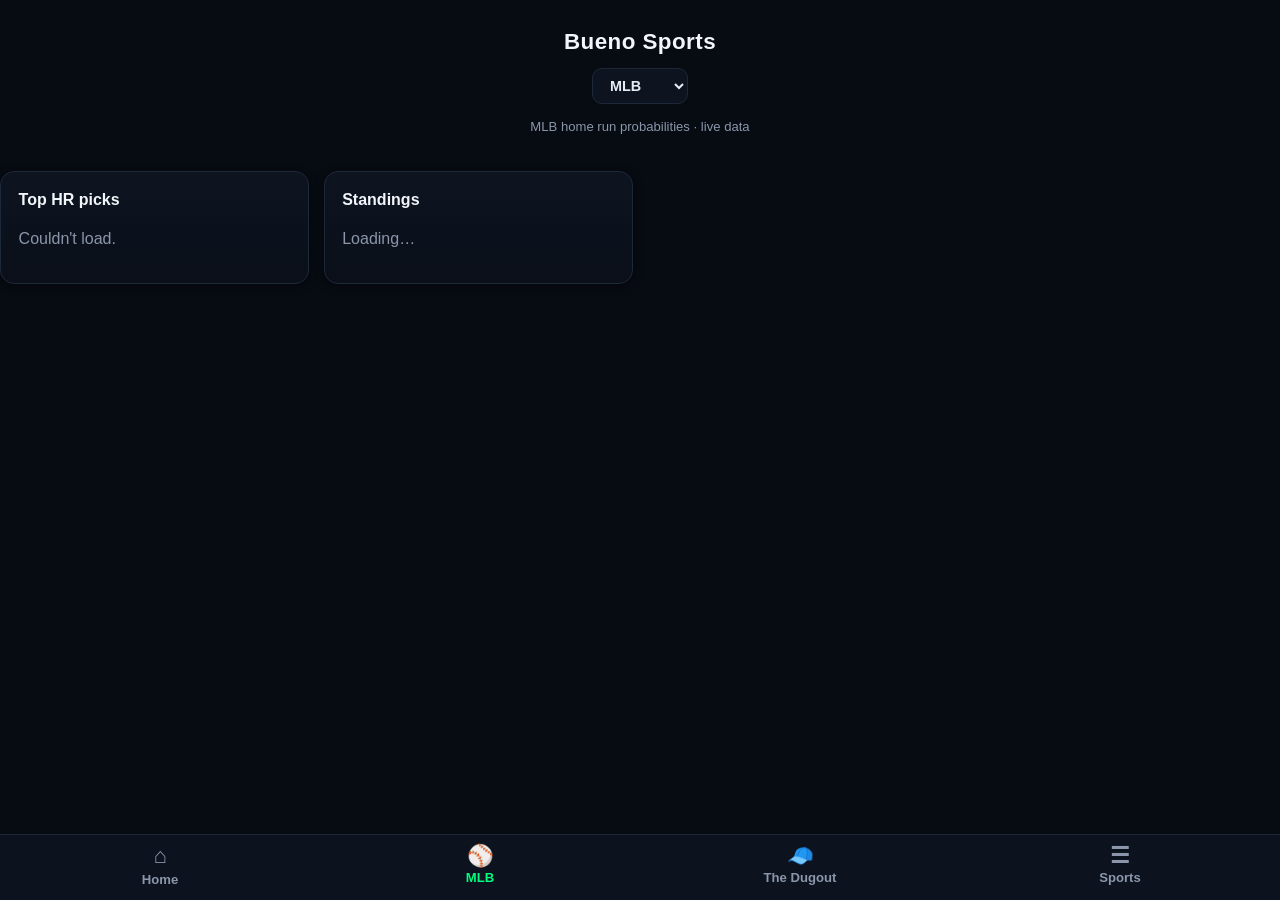
==== mlb.html @ 82d450ea "Rename NBA Lab to The Fast Break, MLB Lab to The Dugout" ====
<!DOCTYPE html>
<html lang="en">
<head>
<meta charset="UTF-8">
<meta name="viewport" content="width=device-width, initial-scale=1.0">
<title>Bueno Sports - MLB</title>
<link rel="stylesheet" href="styles.css">
<style>
:root { --teal: #00FF7F; --teal-wash: rgba(0,255,127,.08); }
.hero-num { color: #00FF7F !important; text-shadow: 0 0 16px rgba(0,255,127,.35); }
.hero-num small { font-size: 1rem; }
.mlb-hr-pct { font-size: 1.8rem; font-weight: 800; color: #00FF7F; min-width: 70px; }
.bnav-btn.active, .tab.active { color: #00FF7F !important; }
.live-dot { animation: pulse-dot 1.6s ease-in-out infinite; }
</style>
</head>
<body>
<div id="loadingBar" class="loading hidden"><span id="loadingText">Loading…</span></div>

<section id="view-home" class="view active">
  <div class="home-hero">
    <h2>Bueno Sports</h2>
    <div class="sport-picker">
      <select id="sportSelect" aria-label="Choose sport">
        <option value="nhl">NHL</option>
        <option value="mlb" selected>MLB</option>
        <option value="nfl">NFL</option>
        <option value="nba">NBA</option>
        <option value="ufc">UFC</option>
        <option value="soccer">Soccer</option>
      </select>
    </div>
    <p class="muted small">MLB home run probabilities &middot; live data</p>
  </div>
  <div class="home-grid">
    <div class="home-card" id="mlbPicksCard">
      <h3>Top HR picks</h3>
      <div id="mlbPicksBody"><p class="muted">Loading…</p></div>
    </div>
    <div class="home-card" id="mlbStandingsCard">
      <h3>Standings</h3>
      <div id="mlbStandingsBody"><p class="muted">Loading…</p></div>
    </div>
  </div>
</section>

<section id="view-lab" class="view">
  <div class="tabs" role="tablist">
    <button class="tab active" data-view="board" role="tab">Board</button>
    <button class="tab" data-view="longshots" role="tab">Longshots</button>
    <button class="tab" data-view="slate" role="tab">Slate</button>
  </div>
  <section id="mlb-view-board" class="view active">
    <div class="view-head"><div><p class="kicker">Model</p><h2>HR Board</h2></div></div>
    <div class="table-wrap"><table id="mlbBoardTable">
      <thead><tr><th>Hitter</th><th>Team</th><th class="num">HR Prob</th><th class="num">Fair</th></tr></thead>
      <tbody id="mlbBoardBody"></tbody>
    </table></div>
  </section>
  <section id="mlb-view-longshots" class="view">
    <div class="view-head"><div><p class="kicker">Value</p><h2>Longshots</h2></div></div>
    <div id="mlbLongshotsBody"><p class="muted">Loading…</p></div>
  </section>
  <section id="mlb-view-slate" class="view">
    <div class="view-head"><div><p class="kicker">Games</p><h2>Slate</h2></div></div>
    <div id="mlbSlateBody"><p class="muted">Loading…</p></div>
  </section>
</section>

<nav class="bottom-nav" aria-label="Main">
  <a class="bnav-btn" href="index.html"><span class="bnav-ico">⌂</span><span>Home</span></a>
  <button class="bnav-btn active" data-bnav="home"><span class="bnav-ico">⚾</span><span>MLB</span></button>
  <button class="bnav-btn" data-bnav="lab"><span class="bnav-ico">🧢</span><span>The Dugout</span></button>
  <button class="bnav-btn" type="button" data-sports-menu><span class="bnav-ico">☰</span><span>Sports</span></button>
</nav>

<script src="mlb-engine.js"></script>
<script>
document.getElementById('sportSelect').addEventListener('change', (e) => {
  const v = e.target.value;
  window.location.href = v + '.html';
});
// Bottom nav
document.querySelectorAll('[data-bnav]').forEach(b => b.addEventListener('click', () => {
  document.querySelectorAll('[data-bnav]').forEach(x => x.classList.remove('active'));
  b.classList.add('active');
  document.getElementById('view-home').classList.toggle('active', b.dataset.bnav === 'home');
  document.getElementById('view-lab').classList.toggle('active', b.dataset.bnav === 'lab');
}));
// Dugout tabs
document.querySelectorAll('#view-lab .tab').forEach(t => t.addEventListener('click', () => {
  document.querySelectorAll('#view-lab .tab').forEach(x => x.classList.remove('active'));
  t.classList.add('active');
  ['board','longshots','slate'].forEach(v => {
    document.getElementById('mlb-view-'+v).classList.toggle('active', v === t.dataset.view);
  });
}));
// Load MLB data
(async function() {
  const $ = (id) => document.getElementById(id);
  const picksEl = $('mlbPicksBody'), boardBody = $('mlbBoardBody'),
        longBody = $('mlbLongshotsBody'), slateBody = $('mlbSlateBody'),
        standEl = $('mlbStandingsBody');
  const empty = (el, msg) => { if (el) el.innerHTML = '<p class="muted">' + msg + '</p>'; };
  // Team logos (ESPN CDN slug map)
  const MLB_LOGO_SLUG = { ARI:'ari', ATL:'atl', BAL:'bal', BOS:'bos', CHC:'chc', CWS:'chw', CIN:'cin', CLE:'cle', COL:'col', DET:'det', HOU:'hou', KC:'kc', LAA:'laa', LAD:'lad', MIA:'mia', MIL:'mil', MIN:'min', NYY:'nyy', NYM:'nym', OAK:'ath', ATH:'ath', PHI:'phi', PIT:'pit', SD:'sd', SF:'sf', SEA:'sea', STL:'stl', TB:'tb', TEX:'tex', TOR:'tor', WSH:'wsh' };
  const mlbLogo = (abbr) => { const s = MLB_LOGO_SLUG[String(abbr || '').toUpperCase()]; return s ? 'https://a.espncdn.com/i/teamlogos/mlb/500/' + s + '.png' : ''; };
  const logoImg = (abbr, px) => mlbLogo(abbr)
    ? '<img src="' + mlbLogo(abbr) + '" alt="' + abbr + '" width="' + px + '" height="' + px + '" style="vertical-align:-4px">'
    : abbr;
  try {
    // Local date, not UTC — a 6pm Phoenix game is "today" here, tomorrow in UTC
    const now = new Date(), p2 = (n) => String(n).padStart(2, '0');
    const today = now.getFullYear() + '-' + p2(now.getMonth() + 1) + '-' + p2(now.getDate());
    const games = await fetchMlbSchedule(today);
    if (!games.length) {
      empty(picksEl, 'No MLB games today.');
      empty(standEl, 'Offseason.');
      if (boardBody) boardBody.innerHTML = '';
      empty(longBody, 'No games today.');
      empty(slateBody, 'No MLB games today.');
      return;
    }
    empty(standEl, 'Postseason — standings are final.');
    const cache = new Map();
    const getHitter = (id) => { const k = 'h' + id; if (!cache.has(k)) cache.set(k, fetchHitterStats(id)); return cache.get(k); };
    const getPitcher = (id) => { const k = 'p' + id; if (!cache.has(k)) cache.set(k, fetchPitcherStats(id)); return cache.get(k); };
    const rows = [], heads = [];
    for (const g of games) {
      const ab = g.away.abbr, hb = g.home.abbr;
      const ap = g.away.probablePitcher, hp = g.home.probablePitcher;
      heads.push(
        '<div class="mlb-game-head">' + logoImg(ab, 22) + ' ' + ab + ' @ ' + hb + ' ' + logoImg(hb, 22) + '</div>' +
        '<p class="muted small">Probables: ' + (ap ? ap.name : 'TBD') + ' vs ' + (hp ? hp.name : 'TBD') + '</p>'
      );
      for (const pair of [[g.away, g.home], [g.home, g.away]]) {
        const team = pair[0], opp = pair[1];
        if (!team.id) continue;
        const roster = await fetchMlbRoster(team.id);
        const bats = roster.filter((pl) => pl.pos !== 'P');
        const oppPS = opp.probablePitcher ? await getPitcher(opp.probablePitcher.id) : null;
        const priced = await Promise.all(bats.map(async (h) => {
          const hs = await getHitter(h.id);
          if (!hs || !(hs.pa > 0)) return null;
          const r = priceHitter(hs, oppPS, 1.0, null); // neutral park, neutral lineup spot
          return { name: h.name, team: team.abbr, pos: h.pos, pa: hs.pa, hr: hs.hr, p: r.p, fair: r.fair };
        }));
        for (const r of priced) if (r) rows.push(r);
      }
    }
    rows.sort((a, b) => b.p - a.p);
    const pct = (p) => (p * 100).toFixed(1) + '%';
    const tr = (r) =>
      '<tr><td>' + r.name + ' <span class="muted small">' + r.pos + ' · ' + r.hr + ' HR</span></td>' +
      '<td>' + logoImg(r.team, 20) + ' ' + r.team + '</td>' +
      '<td class="num mlb-hr-pct">' + pct(r.p) + '</td><td class="num">' + r.fair + '</td></tr>';
    picksEl.innerHTML = heads.join('') +
      '<p class="kicker" style="margin:12px 0 4px">Top HR picks</p>' +
      '<div class="table-wrap"><table><tbody>' + rows.slice(0, 5).map(tr).join('') + '</tbody></table></div>';
    boardBody.innerHTML = rows.map(tr).join('');
    const longs = rows.filter((r) => /^\+\d+$/.test(r.fair) && parseInt(r.fair.slice(1), 10) >= 1000).slice(0, 5);
    longBody.innerHTML = longs.length
      ? '<div class="table-wrap"><table><tbody>' + longs.map(tr).join('') + '</tbody></table></div>'
      : '<p class="muted">No +1000 or longer shots today.</p>';
    slateBody.innerHTML = heads.join('');
  } catch (e) { empty(picksEl, "Couldn't load."); }
})();
</script>
<script src="sports-menu.js"></script>
</body>
</html>
---- styles.css ----
/* Bueno Sports — dark + teal design language (matches the private Bueno NHL model). */

:root {
  --bg: #070b12;
  --bg2: #0a0f18;
  --panel: #0d1420;
  --panel2: #111a2a;
  --panel3: #162032;
  --border: #1d2839;
  --border-soft: #141d2d;
  --text: #f2f5f9;
  --muted: #8b96ab;
  --muted-2: #5f6b82;
  --teal: #3adbe3;
  --teal-deep: #1ea8b0;
  --teal-wash: rgba(58, 219, 227, .10);
  --gold: #f5b942;
  --gold-wash: rgba(245, 185, 66, .12);
  --danger: #f0665e;
  --danger-wash: rgba(240, 102, 94, .12);
  --blue: #5ea8ff;
  --blue-wash: rgba(94, 168, 255, .12);
  --shadow-sm: 0 2px 10px rgba(0, 0, 0, .4);
  --shadow: 0 10px 28px rgba(0, 0, 0, .5);
  --shadow-lg: 0 24px 64px rgba(0, 0, 0, .6);
  --radius: 14px;
  --radius-sm: 10px;
}

* { box-sizing: border-box; }

html { -webkit-text-size-adjust: 100%; }

body {
  margin: 0;
  color: var(--text);
  font-family: -apple-system, BlinkMacSystemFont, "Segoe UI", Roboto, Helvetica, Arial, sans-serif;
  line-height: 1.45;
  background: var(--bg);
  min-height: 100vh;
}

::selection { background: rgba(58, 219, 227, .30); }

a { color: var(--teal); text-decoration: none; }
a:hover { text-decoration: underline; }

.hidden { display: none !important; }
.muted { color: var(--muted); }
.small { font-size: .82rem; }
.num { text-align: right; font-variant-numeric: tabular-nums; }

/* ---------- header ---------- */
.site-header {
  position: sticky; top: 0; z-index: 50;
  background: rgba(7, 11, 18, .96);
  -webkit-backdrop-filter: blur(12px); backdrop-filter: blur(12px);
  border-bottom: 1px solid var(--border-soft);
}
.brand-bar {
  max-width: 1120px; margin: 0 auto; padding: .8rem 1rem .1rem;
  display: flex; align-items: baseline; gap: .7rem; flex-wrap: wrap;
}
.brand { display: flex; align-items: center; gap: .55rem; }
.brand-puck {
  font-size: 1.35rem; color: var(--teal); line-height: 1;
  text-shadow: 0 0 16px rgba(58, 219, 227, .6);
}
.brand h1 { margin: 0; font-size: 1.2rem; font-weight: 800; letter-spacing: -.01em; }
.tagline { margin: 0; font-size: .76rem; color: var(--muted); }
.header-toggle {
  margin-left: auto; background: none; border: 1px solid var(--border-soft);
  border-radius: 8px; color: var(--muted); cursor: pointer;
  width: 2rem; height: 2rem; font-size: 1rem; line-height: 1;
  align-self: center; transition: transform .15s ease, color .12s ease;
}
.header-toggle:hover { color: var(--teal); }
.site-header.header-collapsed .header-toggle { transform: rotate(-90deg); }
.site-header.header-collapsed .util-bar,
.site-header.header-collapsed .lab-nav { display: none; }
.site-header.header-collapsed .brand-bar { padding-bottom: .55rem; }

/* utility header: date + count left, refresh right */
.util-bar {
  max-width: 1120px; margin: 0 auto; padding: .55rem 1rem .65rem;
  display: flex; justify-content: space-between; align-items: center; gap: .8rem;
  border-bottom: 1px solid var(--border-soft);
}
.util-left { display: flex; align-items: baseline; gap: .6rem; min-width: 0; }
.util-date { font-weight: 800; font-size: 1.02rem; letter-spacing: -.01em; white-space: nowrap; }
.util-games { color: var(--muted); font-size: .88rem; font-weight: 600; white-space: nowrap; }
.util-right { display: flex; align-items: center; gap: .6rem; }
.refresh-link {
  background: none; border: 0; padding: .1rem 0 .28rem; cursor: pointer;
  color: var(--text); font-family: inherit; font-size: 1rem; font-weight: 700;
  border-bottom: 3px solid var(--teal);
  transition: color .12s ease;
}
.refresh-link:hover { color: var(--teal); }

/* grouped navigation */
.nav-groups {
  max-width: 1120px; margin: 0 auto; padding: .7rem 1rem .8rem;
  display: flex; flex-direction: column; gap: .7rem;
}
.nav-group { display: flex; gap: .9rem; align-items: stretch; }
.nav-grid {
  flex: 1; display: grid; grid-template-columns: repeat(3, 1fr);
  gap: .45rem; background: var(--panel);
  border: 1px solid var(--border-soft); border-radius: var(--radius-sm);
  padding: .45rem;
}
.tab {
  appearance: none; border: 0; border-radius: 8px; cursor: pointer;
  background: transparent; color: var(--muted);
  font-family: inherit; font-size: .92rem; font-weight: 650;
  padding: .8rem .4rem .65rem; text-align: center; white-space: nowrap;
  border-bottom: 3px solid transparent;
  transition: color .12s ease, background .12s ease;
}
.pill { appearance: none; border: 1px solid var(--border-soft); border-radius: 20px; background: transparent; color: var(--muted); font-size: .72rem; font-weight: 650; padding: .25rem .7rem; cursor: pointer; }
.pill.on { background: var(--teal); border-color: var(--teal); color: #062a2e; }
/* stat bars */
.sbar-wrap { margin: .2rem 0 .4rem; }
.sbar-row { display: flex; align-items: center; gap: .6rem; margin: .5rem 0; }
.sbar-row:first-child { margin-top: .6rem; }
.sbar-label { width: 72px; font-size: .76rem; color: var(--muted); text-align: right; flex-shrink: 0; }
.sbar-track { flex: 1; height: 13px; background: rgba(255,255,255,.06); border-radius: 7px; overflow: hidden; position: relative; }
.sbar-fill { height: 100%; border-radius: 7px; background: linear-gradient(90deg, var(--teal-deep), var(--teal)); }
.sbar-fill.elite { background: linear-gradient(90deg, #b8860b, var(--gold)); }
.sbar-avg { position: absolute; top: 0; bottom: 0; width: 2px; background: rgba(255,255,255,.35); }
.sbar-val { width: 48px; font-size: .78rem; font-weight: 700; text-align: right; font-variant-numeric: tabular-nums; flex-shrink: 0; }
.tab:hover { color: var(--text); background: rgba(255, 255, 255, .04); }
.tab.active {
  color: var(--text); background: #05080e;
  border-bottom: 3px solid var(--teal); border-radius: 8px;
  box-shadow: inset 0 0 0 1px var(--border-soft);
}

input[type="date"], select, input[type="number"] {
  background: var(--panel2); color: var(--text);
  border: 1px solid var(--border); border-radius: 10px;
  padding: .5rem .65rem; font-size: .9rem; font-family: inherit;
  transition: border-color .12s ease, box-shadow .12s ease;
}
input[type="date"]:focus, select:focus, input[type="number"]:focus {
  outline: none; border-color: var(--teal);
  box-shadow: 0 0 0 3px rgba(58, 219, 227, .16);
}
input[type="date"] { padding: .35rem .5rem; font-size: .82rem; }
input[type="number"] { width: 5.5rem; font-variant-numeric: tabular-nums; }
select:disabled { opacity: .45; }

#mktKindFilter {
  min-height: 2.75rem; min-width: 10rem; font-size: 1rem; font-weight: 600;
  cursor: pointer;
}

button:focus-visible, a:focus-visible, summary:focus-visible,
input:focus-visible, select:focus-visible {
  outline: 2px solid var(--teal); outline-offset: 2px; border-radius: 6px;
}

/* ---------- layout ---------- */
main { max-width: 1120px; margin: 0 auto; padding: 1.4rem 1rem 2.2rem; }
.view { display: none; }
.view.active { display: block; animation: view-in .18s ease; }
@keyframes view-in { from { opacity: 0; transform: translateY(4px); } }

.view-head {
  display: flex; justify-content: space-between; align-items: flex-start;
  flex-wrap: wrap; gap: .6rem; margin-bottom: 1.1rem;
}
.kicker {
  margin: 0 0 .35rem; font-size: .78rem; font-weight: 800;
  letter-spacing: 3px; text-transform: uppercase; color: var(--teal);
}
.view-head h2 {
  margin: 0; font-size: 2.35rem; font-weight: 800; letter-spacing: -.03em; line-height: 1.05;
}
.view-sub { margin: .45rem 0 0; font-size: .95rem; }
.board-controls { display: flex; gap: .8rem; align-items: end; flex-wrap: wrap; padding-top: .4rem; }

/* goals tab filters: player search + game dropdown */
.goal-filters { display: flex; gap: .6rem; align-items: center; flex-wrap: wrap; margin: .2rem 0 .8rem; }
.goal-filters input[type="text"] {
  background: var(--panel2); color: var(--text);
  border: 1px solid var(--border); border-radius: 10px;
  padding: .5rem .65rem; font-size: .9rem; font-family: inherit;
  flex: 1 1 12rem; min-width: 0;
  transition: border-color .12s ease, box-shadow .12s ease;
}
.goal-filters input[type="text"]:focus {
  outline: none; border-color: var(--teal);
  box-shadow: 0 0 0 3px rgba(58, 219, 227, .16);
}
.goal-filters select { flex: 0 1 auto; }
.ghost-btn {
  appearance: none; cursor: pointer; font-family: inherit;
  background: transparent; color: var(--muted);
  border: 1px solid var(--border); border-radius: 10px;
  padding: .5rem .7rem; font-size: .9rem; line-height: 1;
  transition: color .12s ease, border-color .12s ease;
}
.ghost-btn:hover { color: var(--text); border-color: var(--teal); }

/* thick teal divider bar */
.rule {
  height: 6px; border-radius: 99px; margin: 1.2rem 0;
  background: linear-gradient(90deg, var(--teal-deep), var(--teal));
  box-shadow: 0 0 18px rgba(58, 219, 227, .35);
}

/* small teal button (error retry, modal add-to-parlay) */
.btn {
  appearance: none; border: 0; cursor: pointer; font-family: inherit;
  background: linear-gradient(180deg, #4ce3ea, var(--teal));
  color: #042a2e; border-radius: 10px; padding: .55rem 1rem;
  font-size: .9rem; font-weight: 800; white-space: nowrap;
  box-shadow: 0 2px 12px rgba(58, 219, 227, .25);
  transition: filter .12s ease, transform .12s ease;
}
.btn:hover { filter: brightness(1.07); transform: translateY(-1px); }
.btn:active { transform: translateY(0); }

/* ---------- segmented toggle + CTA ---------- */
.seg {
  display: grid; grid-template-columns: 1fr 1fr; gap: .6rem;
}
.seg-btn {
  appearance: none; cursor: pointer; font-family: inherit;
  background: var(--panel); color: var(--muted);
  border: 1px solid var(--border); border-radius: var(--radius-sm);
  padding: .9rem 1rem; font-size: 1rem; font-weight: 700;
  transition: background .12s ease, color .12s ease, border-color .12s ease;
}
.seg-btn:hover { color: var(--text); border-color: #2c3a52; }
.seg-btn.active { background: #f2f5f9; color: #070b12; border-color: #f2f5f9; }

.cta {
  appearance: none; border: 0; cursor: pointer; width: 100%;
  background: linear-gradient(180deg, #4ce3ea, var(--teal));
  color: #042a2e; border-radius: var(--radius);
  padding: 1.15rem 1rem; font-family: inherit;
  font-size: 1.25rem; font-weight: 800; letter-spacing: -.01em;
  box-shadow: 0 6px 26px rgba(58, 219, 227, .30), inset 0 1px 0 rgba(255, 255, 255, .35);
  transition: transform .12s ease, filter .12s ease;
}
.cta:hover { filter: brightness(1.06); transform: translateY(-1px); }
.cta:active { transform: translateY(0); }
.cta:disabled { opacity: .6; cursor: wait; transform: none; }

/* ---------- states ---------- */
.error-banner {
  background: #2a1512; border: 1px solid var(--danger); border-left: 4px solid var(--danger);
  color: #ffd9d6; padding: .85rem 1rem; border-radius: var(--radius-sm); margin-bottom: 1rem;
}
.loading { display: flex; align-items: center; gap: .7rem; padding: 1.4rem 1rem; color: var(--muted); }
.loading::before {
  content: ""; width: 20px; height: 20px; border-radius: 50%; flex-shrink: 0;
  border: 2.5px solid var(--border); border-top-color: var(--teal);
  animation: spin .8s linear infinite;
}
@keyframes spin { to { transform: rotate(360deg); } }

#gamesGrid > p, #longshotsList > p {
  text-align: center; padding: 2.6rem 1rem; color: var(--muted);
  border: 1px dashed var(--border); border-radius: var(--radius); width: 100%;
  background: rgba(255, 255, 255, .015); grid-column: 1 / -1;
}

/* ---------- slate / game cards ---------- */
.games-grid { display: grid; grid-template-columns: repeat(auto-fill, minmax(300px, 1fr)); gap: .9rem; }
.game-card {
  background: linear-gradient(180deg, var(--panel), #0a0f19);
  border: 1px solid var(--border); border-radius: var(--radius);
  padding: .9rem 1rem; box-shadow: var(--shadow-sm);
  transition: transform .15s ease, border-color .15s ease, box-shadow .15s ease;
}
.game-card:hover { transform: translateY(-2px); border-color: #2c3a52; box-shadow: var(--shadow); }
.game-card .matchup { display: flex; justify-content: space-between; align-items: center; margin-bottom: .4rem; gap: .5rem; }
.team { display: flex; align-items: center; gap: .45rem; font-weight: 800; font-size: .95rem; letter-spacing: .02em; }
.team img { width: 28px; height: 28px; filter: drop-shadow(0 2px 4px rgba(0, 0, 0, .5)); }
.team-rec { font-size: .68rem; font-weight: 500; color: var(--muted-2); letter-spacing: 0; }
.score-line {
  display: flex; justify-content: space-between;
  font-size: 1.6rem; font-weight: 800; letter-spacing: -.02em;
  margin: .2rem 0 .3rem; font-variant-numeric: tabular-nums;
}
.game-meta { display: flex; justify-content: space-between; align-items: center; color: var(--muted); font-size: .78rem; gap: .5rem; font-variant-numeric: tabular-nums; }
.game-odds { display: flex; flex-wrap: wrap; gap: .3rem .7rem; font-size: .74rem; color: var(--muted-2); margin-top: .45rem; padding-top: .45rem; border-top: 1px solid rgba(255,255,255,.06); font-variant-numeric: tabular-nums; }
.game-odds span { white-space: nowrap; }
.game-odds span strong { color: var(--muted); font-weight: 600; }
.game-goalies { display: flex; align-items: center; justify-content: center; gap: .4rem; margin-top: .35rem; font-size: .78rem; }
.gg-name { background: none; border: none; color: var(--teal); font: inherit; cursor: pointer; padding: .1rem .2rem; display: inline-flex; align-items: center; gap: .3rem; }
.gg-name:hover { text-decoration: underline; }
.g-tag { font-size: .62rem; font-weight: 700; text-transform: uppercase; letter-spacing: .5px; padding: .1rem .35rem; border-radius: 4px; }
.g-tag.ok { background: rgba(46, 204, 113, .15); color: #2ecc71; }
.g-tag.proj { background: rgba(241, 196, 15, .12); color: #f1c40f; }
.live-dot {
  display: inline-block; color: #fff; background: var(--danger); font-weight: 700; font-size: .7rem; letter-spacing: .6px;
  padding: .15rem .5rem; border-radius: 20px;
  animation: pulse-dot 1.6s ease-in-out infinite;
}
@keyframes pulse-dot { 0%, 100% { opacity: 1; } 50% { opacity: .6; } }
.scorers { margin-top: .65rem; font-size: .82rem; color: var(--muted); }
.scorers summary { cursor: pointer; color: var(--teal); font-weight: 600; font-size: .82rem; padding: .15rem 0; }
.scorers summary:hover { color: #7cebf1; }

/* ---------- tables ---------- */
.table-wrap {
  overflow-x: auto; border: 1px solid var(--border); border-radius: var(--radius);
  box-shadow: var(--shadow-sm);
  scrollbar-width: thin; scrollbar-color: var(--border) transparent;
}
.table-wrap::-webkit-scrollbar { height: 8px; }
.table-wrap::-webkit-scrollbar-thumb { background: var(--border); border-radius: 99px; }
table { width: 100%; border-collapse: collapse; font-size: .9rem; background: var(--panel); }
th, td { padding: .6rem .75rem; border-bottom: 1px solid var(--border-soft); text-align: left; white-space: nowrap; font-variant-numeric: tabular-nums; }
tbody tr:last-child td { border-bottom: 0; }
thead th {
  background: #101724; font-size: .74rem; font-weight: 700;
  text-transform: uppercase; letter-spacing: .6px; color: var(--muted);
  border-bottom: 1px solid var(--border);
}
tbody tr { transition: background .1s ease; }
tbody tr:hover { background: rgba(58, 219, 227, .05); }
td .pname {
  color: var(--teal); cursor: pointer; font-weight: 650; font-family: inherit;
  background: none; border: 0; padding: .12rem .3rem; margin: -.12rem -.3rem;
  font-size: inherit; text-align: left; border-radius: 6px;
  display: inline-flex; align-items: center; gap: .45rem;
  transition: background .12s ease, color .12s ease;
}
td .pname:hover { text-decoration: none; background: var(--teal-wash); color: #7cebf1; }
td .pname img.pavatar {
  width: 30px; height: 30px; border-radius: 50%; flex-shrink: 0;
  background: var(--panel2); object-fit: cover; border: 1px solid var(--border);
}
.team-cell { display: inline-flex; align-items: center; gap: .4rem; font-weight: 600; }
.team-cell img { width: 20px; height: 20px; }
.prob-bar { height: 6px; background: #182031; border-radius: 99px; margin-top: 4px; min-width: 70px; overflow: hidden; }
.prob-bar i {
  display: block; height: 100%; border-radius: 99px;
  background: linear-gradient(90deg, var(--teal-deep), var(--teal));
  box-shadow: 0 0 8px rgba(58, 219, 227, .4);
}

/* scorer highlight on the projection board: row tint + glowing name + goal badge */
tr.scored { background: var(--teal-wash); }
tr.scored td:first-child .pname { color: #8ff5f7; text-shadow: 0 0 14px rgba(58, 219, 227, .55); }
.goal-badge {
  display: inline-block; margin-left: .45rem; padding: .1rem .45rem;
  font-size: .68rem; font-weight: 700; letter-spacing: .04em;
  color: #062b2d; background: linear-gradient(180deg, #5eead4, var(--teal));
  border-radius: 99px; vertical-align: middle; white-space: nowrap;
}

/* ---------- longshots ---------- */
.longshots-list { display: grid; grid-template-columns: repeat(auto-fill, minmax(280px, 1fr)); gap: .8rem; }
.ls-card {
  background: linear-gradient(180deg, var(--panel), #0a0f19);
  border: 1px solid var(--border); border-radius: var(--radius);
  padding: .95rem; display: flex; gap: .85rem; align-items: center;
  box-shadow: var(--shadow-sm);
  transition: transform .15s ease, border-color .15s ease, box-shadow .15s ease;
}
.ls-card:hover { transform: translateY(-2px); border-color: #2c3a52; box-shadow: var(--shadow); }
.ls-card img.headshot {
  width: 58px; height: 58px; border-radius: 50%; flex-shrink: 0;
  background: var(--panel2); object-fit: cover;
  border: 2px solid var(--border); box-shadow: var(--shadow-sm);
}
.ls-info { flex: 1; min-width: 0; }
.ls-info .pname {
  color: var(--teal); cursor: pointer; font-weight: 700; font-family: inherit;
  background: none; border: 0; padding: 0; font-size: 1rem; text-align: left;
  border-radius: 6px; transition: color .12s ease;
}
.ls-info .pname:hover { color: #7cebf1; }
.ls-stats { font-size: .8rem; color: var(--muted); margin-top: .15rem; font-variant-numeric: tabular-nums; }
.ls-odds { text-align: right; flex-shrink: 0; }
.ls-odds .fair {
  font-size: 1.2rem; font-weight: 800; color: var(--gold); letter-spacing: -.01em;
  font-variant-numeric: tabular-nums; text-shadow: 0 0 16px rgba(245, 185, 66, .25);
}

/* ---------- markets ---------- */
.mkt-title { margin: 1.3rem 0 .55rem; font-size: 1.02rem; font-weight: 750; letter-spacing: -.01em; }
.mkt-title:first-child { margin-top: .2rem; }
.mkt-h { margin: .9rem 0 .15rem; font-size: .95rem; font-weight: 700; }
.mkt-group { margin-bottom: .2rem; }
.mkt-group summary.mkt-h { cursor: pointer; list-style: none; display: flex; align-items: center; gap: .4rem; }
.mkt-group summary.mkt-h::-webkit-details-marker { display: none; }
.mkt-chev { margin-left: auto; color: var(--muted); font-size: .8rem; transition: transform .15s; }
.mkt-group[open] .mkt-chev { transform: rotate(180deg); }
.mkt-group summary.mkt-h:hover .mkt-chev { color: var(--teal); }

/* ---------- player modal ---------- */
.modal {
  position: fixed; inset: 0; z-index: 100; background: rgba(3, 5, 9, .78);
  -webkit-backdrop-filter: blur(5px); backdrop-filter: blur(5px);
  display: flex; align-items: center; justify-content: center; padding: 1rem;
}
.modal-card {
  background: linear-gradient(180deg, #101724, #0c111c);
  border: 1px solid #243049; border-radius: 18px;
  max-width: 580px; width: 100%; max-height: 92vh; overflow-y: auto;
  padding: 1.35rem 1.35rem 2rem; position: relative; box-shadow: var(--shadow-lg);
  animation: modal-in .18s ease;
  scrollbar-width: thin; scrollbar-color: var(--border) transparent;
}
@keyframes modal-in { from { opacity: 0; transform: translateY(10px) scale(.985); } }
.modal-close {
  position: absolute; top: .55rem; right: .85rem; background: none; border: 0;
  color: var(--muted); font-size: 1.9rem; cursor: pointer; line-height: 1;
  border-radius: 8px; padding: 0 .3rem;
  transition: color .12s ease, background .12s ease;
}
.modal-close:hover { color: var(--text); background: rgba(255, 255, 255, .06); }

#modalBody h4 {
  font-size: .92rem; font-weight: 750; letter-spacing: .02em;
  margin: 1.15rem 0 .5rem !important; padding-top: 1rem;
  border-top: 1px solid var(--border-soft);
}
#modalBody h4:first-of-type { border-top: 0; padding-top: 0; margin-top: .95rem !important; }

.pc-head { display: flex; gap: 1rem; align-items: center; margin-bottom: .8rem; padding-bottom: .8rem; border-bottom: 1px solid rgba(255,255,255,.07); }
.pc-head img.headshot {
  width: 86px; height: 86px; border-radius: 50%; flex-shrink: 0;
  background: var(--panel2); object-fit: cover;
  border: 3px solid var(--border); box-shadow: 0 4px 16px rgba(0, 0, 0, .45);
}
.pc-head img.tlogo { width: 32px; height: 32px; vertical-align: -8px; margin-right: .15rem; }
.pc-name { margin: 0 0 .2rem; font-size: 1.32rem; font-weight: 800; letter-spacing: -.015em; }
.pc-prob {
  font-size: 2.5rem; font-weight: 800; letter-spacing: -.025em; line-height: 1;
  color: var(--teal); font-variant-numeric: tabular-nums;
  text-shadow: 0 0 26px rgba(58, 219, 227, .35);
}
.pc-fair {
  display: inline-block; margin-top: .35rem;
  background: var(--gold-wash); border: 1px solid rgba(245, 185, 66, .4);
  color: var(--gold); border-radius: 99px; padding: .18rem .65rem;
  font-weight: 700; font-size: .83rem; font-variant-numeric: tabular-nums; letter-spacing: .01em;
}
.pc-goals { margin-top: .3rem; font-size: .85rem; font-weight: 700; color: var(--text); font-variant-numeric: tabular-nums; }

.pc-status { display: flex; gap: .5rem; align-items: center; margin: 0 0 .7rem; flex-wrap: wrap; }
.pc-bio { display: flex; gap: .5rem; align-items: center; flex-wrap: wrap; font-size: .82rem; margin: 0 0 .7rem; padding: .5rem .7rem; background: rgba(255,255,255,.03); border-radius: 8px; }
.pc-bio.compact { font-size: .75rem; padding: .35rem .6rem; margin-bottom: .5rem; }
.pc-bio-sep { color: var(--muted-2); }
/* Hero numbers */
.hero-pick { align-items: center; }
.hero-num { font-size: 2.2rem; font-weight: 800; color: var(--teal); line-height: 1; min-width: 72px; text-shadow: 0 0 16px rgba(58,219,227,.35); }
.hero-num small { font-size: 1rem; font-weight: 600; }
.pick-fair { font-size: .75rem; color: var(--gold); }
.hero-card-num { font-size: 2.6rem; font-weight: 800; color: var(--teal); line-height: 1; text-shadow: 0 0 20px rgba(58,219,227,.4); }
.hero-card-num small { font-size: 1.2rem; }
.hero-card-label { font-size: .65rem; text-transform: uppercase; letter-spacing: .12em; color: var(--muted); }
/* Home polish */
.hero-pick + .hero-pick { border-top: 1px solid rgba(255,255,255,.06); }
.hero-pick { border-radius: 0; }
.hero-pick:first-child { border-radius: 12px 12px 0 0; }
.hero-pick:last-child { border-radius: 0 0 12px 12px; }
.home-card .hero-pick { margin-bottom: 0; }
/* Board heatmap */
td.heat.h5 { background: rgba(58,219,227,.32); }
td.heat.h4 { background: rgba(58,219,227,.22); }
td.heat.h3 { background: rgba(58,219,227,.13); }
td.heat.h2 { background: rgba(58,219,227,.07); }
td.heat.h1 { background: transparent; }
/* Finder */
.finder { background: var(--panel); border: 1px solid var(--border); border-radius: var(--radius); margin-bottom: 1rem; }
.finder-toggle { padding: .8rem 1rem; cursor: pointer; font-weight: 600; font-size: .9rem; list-style: none; }
.finder-toggle::-webkit-details-marker { display: none; }
.finder-toggle::before { content: '▸ '; color: var(--teal); }
.finder[open] .finder-toggle::before { content: '▾ '; }
.finder-body { padding: 0 1rem 1rem; }
.finder .factor { background: rgba(255,255,255,.02); margin-bottom: .5rem; }
.finder-actions { display: flex; gap: .7rem; align-items: center; margin-top: .8rem; }
.finder-actions .apply-btn { flex: 1; margin-top: 0; }
.finder input[type=range] { width: 100%; accent-color: var(--teal); height: 28px; }
.finder input[type=range]::-webkit-slider-thumb { box-shadow: 0 0 8px rgba(58,219,227,.5); }
.fit-badge { display: inline-block; font-size: .68rem; font-weight: 700; color: var(--teal); background: rgba(58,219,227,.12); border-radius: 4px; padding: .1rem .35rem; margin-left: .4rem; vertical-align: middle; }
.streak { margin-left: .35rem; font-size: .95rem; vertical-align: middle; }
.stat-inline { display: flex; gap: 1rem; font-size: .8rem; color: var(--muted); margin-bottom: .6rem; }
.stat-inline strong { color: #e8ecf4; }
.section-div { height: 1px; background: rgba(255,255,255,.07); margin: .8rem 0; }
.sec-title { font-size: .72rem; text-transform: uppercase; letter-spacing: .08em; color: var(--muted); margin: .9rem 0 .3rem; }
.f-boost { color: #4ade80 !important; font-weight: 700; }
.f-drag { color: #ff6b6b !important; font-weight: 700; }
.factors-details summary::-webkit-details-marker { display: none; }
.factors-details summary::before { content: '▸ '; color: var(--teal); }
.factors-details[open] summary::before { content: '▾ '; }
.rink-details summary::-webkit-details-marker { display: none; }
.rink-details[open] summary .sec-title::before { content: ''; }
.line-badge {
  display: inline-flex; align-items: baseline; gap: .3rem;
  font-weight: 800; font-size: .85rem; letter-spacing: .02em;
  padding: .2rem .65rem; border-radius: 99px;
  background: var(--blue-wash); color: var(--blue);
  border: 1px solid rgba(94, 168, 255, .35);
}
.line-badge .est { font-weight: 600; font-size: .68rem; color: var(--muted); letter-spacing: .04em; }
.status-pill {
  display: inline-flex; align-items: center;
  font-size: .76rem; font-weight: 700; letter-spacing: .03em;
  padding: .2rem .65rem; border-radius: 99px;
}
.status-pill.ok { background: var(--teal-wash); color: var(--teal); border: 1px solid rgba(58, 219, 227, .35); }
.status-pill.proj { background: var(--gold-wash); color: var(--gold); border: 1px solid rgba(245, 185, 66, .35); }

/* ---------- lineup (estimated lines) ---------- */
.lu-wrap { display: flex; flex-direction: column; gap: 1.1rem; margin-top: .4rem; }
.lu-teamhead { font-weight: 800; font-size: .95rem; letter-spacing: .02em; margin-bottom: .1rem; }
.lu-row { display: flex; gap: .7rem; align-items: flex-start; padding: .35rem 0; border-top: 1px solid var(--border-soft); }
.lu-row:first-of-type { border-top: 0; }
.lu-row:first-of-type { padding-top: .2rem; }
.lu-label {
  flex-shrink: 0; width: 2rem; padding-top: .65rem;
  font-size: .72rem; font-weight: 800; letter-spacing: 1.5px;
  text-transform: uppercase; color: var(--muted);
}
.lu-players { flex: 1; display: grid; grid-template-columns: repeat(3, 1fr); gap: .55rem; }
.lu-cell { text-align: center; min-width: 0; cursor: pointer; }
.lu-cell:hover .lu-head { border-color: var(--teal); }
.lu-head {
  width: 44px; height: 44px; border-radius: 50%; object-fit: cover;
  background: var(--panel2); border: 2px solid var(--border); display: inline-block;
}
.lu-cell.self .lu-head { border-color: var(--teal); box-shadow: 0 0 10px rgba(58, 219, 227, .35); }
.lu-name { font-size: .82rem; font-weight: 650; margin-top: .25rem; white-space: nowrap; overflow: hidden; text-overflow: ellipsis; }
.lu-cell.self .lu-name { font-weight: 800; color: var(--teal); }
.lu-sub { font-size: .72rem; font-variant-numeric: tabular-nums; }

.factor-table { width: 100%; font-size: .86rem; margin: .9rem 0; border-collapse: collapse; }
.factor-table td { padding: .55rem .2rem; border-bottom: 1px solid rgba(255,255,255,.04); white-space: normal; }
.factor-table tr:last-child td { border-bottom: none; }
.factor-table td:first-child { color: var(--muted); }
.factor-table td:last-child { text-align: right; font-weight: 650; font-variant-numeric: tabular-nums; }

canvas.rink {
  width: 100%; height: auto; background: #0a1120;
  border-radius: 12px; margin-top: .55rem; border: 1px solid var(--border);
  box-shadow: var(--shadow-sm);
}
.legend { display: flex; gap: 1.1rem; flex-wrap: wrap; font-size: .78rem; color: var(--muted); margin-top: .4rem; }
.dot { display: inline-block; width: 10px; height: 10px; border-radius: 50%; margin-right: 5px; vertical-align: baseline; }

/* ---------- beat/miss snapshots ---------- */
.snap {
  border: 1px solid var(--border); border-left: 3px solid var(--border);
  border-radius: var(--radius-sm); padding: .6rem .75rem; margin: .5rem 0;
  background: var(--panel2); box-shadow: var(--shadow-sm);
}
.snap:has(.lean-over) { border-left-color: var(--teal); }
.snap:has(.lean-under) { border-left-color: var(--danger); }
.snap-top { display: flex; gap: .65rem; align-items: center; margin-bottom: .3rem; flex-wrap: wrap; }
.snap-top strong { font-size: .95rem; font-variant-numeric: tabular-nums; }
.lean {
  font-size: .7rem; font-weight: 800; padding: .14rem .5rem; border-radius: 99px;
  letter-spacing: .5px; text-transform: uppercase;
}
.lean-over { background: var(--teal-wash); color: var(--teal); border: 1px solid rgba(58, 219, 227, .35); }
.lean-under { background: var(--danger-wash); color: var(--danger); border: 1px solid rgba(240, 102, 94, .35); }
.snap-line { font-size: .83rem; color: var(--muted); margin-top: .2rem; line-height: 1.5; }
.snap-arrow.up { color: var(--teal); margin-right: .4rem; font-size: .75rem; }
.snap-arrow.dn { color: var(--danger); margin-right: .4rem; font-size: .75rem; }
.snap-under { margin-top: .3rem; padding-top: .3rem; border-top: 1px dashed var(--border); font-variant-numeric: tabular-nums; }

/* ---------- parlay ---------- */
.parlay-add { display: flex; gap: .55rem; margin: .95rem 0 .45rem; align-items: stretch; }
.parlay-add select { flex: 1; min-width: 0; }
.parlay-add .cta { width: auto; padding: .7rem 1.2rem; font-size: 1rem; }
.parlay-leg {
  display: flex; justify-content: space-between; align-items: center; gap: .7rem;
  background: linear-gradient(180deg, var(--panel), #0a0f19);
  border: 1px solid var(--border); border-radius: var(--radius-sm);
  padding: .65rem .85rem; margin-bottom: .55rem; box-shadow: var(--shadow-sm);
  transition: border-color .15s ease;
}
.parlay-leg:hover { border-color: #2c3a52; }
.parlay-leg .num { font-variant-numeric: tabular-nums; font-weight: 650; }
.linklike {
  background: none; border: 0; color: var(--muted); cursor: pointer;
  font-size: 1rem; margin-left: .45rem; border-radius: 6px; padding: .1rem .3rem;
  transition: color .12s ease, background .12s ease;
}
.linklike:hover { color: var(--danger); background: var(--danger-wash); }
.totals-grid { display: grid; grid-template-columns: repeat(auto-fit, minmax(110px, 1fr)); gap: .65rem; }
.totals-grid > div {
  background: linear-gradient(180deg, var(--panel), #0a0f19);
  border: 1px solid var(--border); border-radius: var(--radius-sm);
  padding: .65rem .85rem; box-shadow: var(--shadow-sm);
}
.totals-grid > div:first-child { border-color: rgba(245, 185, 66, .45); }
.totals-grid > div:first-child .t-val { color: var(--gold); text-shadow: 0 0 16px rgba(245, 185, 66, .25); }
.t-label { font-size: .7rem; font-weight: 700; color: var(--muted); text-transform: uppercase; letter-spacing: .6px; margin-bottom: .25rem; }
.t-val { font-size: 1.18rem; font-weight: 800; letter-spacing: -.01em; font-variant-numeric: tabular-nums; }

.site-footer {
  max-width: 1120px; margin: 2.2rem auto 0; padding: 1.1rem 1rem 1.6rem;
  border-top: 1px solid var(--border-soft); color: var(--muted-2);
}

/* ---------- goal feed ---------- */
#goalsFeed { display: grid; grid-template-columns: repeat(auto-fill, minmax(320px, 1fr)); gap: .9rem; }
#goalsFeed > p {
  text-align: center; padding: 2.6rem 1rem; color: var(--muted);
  border: 1px dashed var(--border); border-radius: var(--radius); width: 100%;
  background: rgba(255, 255, 255, .015); grid-column: 1 / -1;
}
.goal-final { margin: 0; font-size: 1.35rem; }
.goal-list { margin-top: .75rem; display: flex; flex-direction: column; gap: .55rem; }
.goal-none { margin: .2rem 0 .1rem; }
.goal-item {
  display: flex; gap: .7rem; align-items: center;
  background: var(--panel2); border: 1px solid var(--border-soft);
  border-radius: var(--radius-sm); padding: .55rem .7rem;
  transition: border-color .15s ease;
}
.goal-play { background: var(--teal); color: #000; border: none; border-radius: 50%; width: 32px; height: 32px; font-size: .75rem; cursor: pointer; flex-shrink: 0; display: flex; align-items: center; justify-content: center; padding-left: 2px; }
.goal-item:hover { border-color: #2c3a52; }
.goal-item img.headshot {
  width: 44px; height: 44px; border-radius: 50%; flex-shrink: 0;
  background: var(--panel3); object-fit: cover; border: 2px solid var(--border);
}
.goal-info { flex: 1; min-width: 0; }
.goal-info .pname, .goal-info .pname-static {
  color: var(--teal); font-weight: 700; font-family: inherit;
  background: none; border: 0; padding: 0; font-size: .95rem; text-align: left;
  border-radius: 6px; transition: color .12s ease, background .12s ease;
}
.goal-info button.pname { cursor: pointer; padding: .1rem .25rem; margin: -.1rem -.25rem; }
.goal-info button.pname:hover { color: #7cebf1; background: var(--teal-wash); }
.goal-assists { margin-top: .1rem; }
.goal-meta { margin-top: .15rem; font-variant-numeric: tabular-nums; }
.goal-right {
  text-align: right; flex-shrink: 0;
  display: flex; flex-direction: column; gap: .3rem; align-items: flex-end;
}
.gtype {
  font-size: .66rem; font-weight: 800; letter-spacing: .5px; text-transform: uppercase;
  padding: .16rem .55rem; border-radius: 99px; border: 1px solid; white-space: nowrap;
}
.gtype-ev { color: var(--muted); border-color: var(--border); background: rgba(255, 255, 255, .03); }
.gtype-pp { color: var(--teal); border-color: rgba(58, 219, 227, .4); background: var(--teal-wash); }
.gtype-sh { color: var(--blue); border-color: rgba(94, 168, 255, .4); background: var(--blue-wash); }
.gtype-en { color: var(--gold); border-color: rgba(245, 185, 66, .4); background: var(--gold-wash); }
.gtype-so, .gtype-ps { color: var(--muted); border-color: var(--border); background: rgba(255, 255, 255, .03); }
.goal-score { font-size: 1.05rem; font-weight: 800; font-variant-numeric: tabular-nums; }

/* ---------- responsive ---------- */
@media (max-width: 640px) {
  .brand-bar { padding: .7rem .8rem .05rem; }
  .brand h1 { font-size: 1.08rem; }
  .util-bar { padding: .5rem .8rem .6rem; flex-wrap: wrap; }
  .util-date { font-size: .95rem; }
  .util-right { width: 100%; }
  .util-right input[type="date"] { flex: 1; }
  .nav-groups { padding: .6rem .8rem .7rem; }
  .nav-group { gap: .55rem; }
  .nav-grid { gap: .35rem; padding: .35rem; }
  .tab { font-size: .82rem; padding: .7rem .2rem .55rem; }
  main { padding: 1rem .7rem 1.8rem; }
  .view-head h2 { font-size: 1.9rem; }
  .modal { padding: .6rem; }
  .modal-card { padding: 1.05rem; border-radius: 15px; }
  .pc-head { gap: .8rem; }
  .pc-head img.headshot { width: 66px; height: 66px; }
  .pc-name { font-size: 1.12rem; }
  .pc-prob { font-size: 2rem; }
  th, td { padding: .5rem .55rem; font-size: .83rem; }
  .score-line { font-size: 1.5rem; }
  .parlay-add { flex-direction: column; }
  .parlay-add .cta { width: 100%; }
}

@media (prefers-reduced-motion: reduce) {
  *, *::before, *::after { animation: none !important; transition: none !important; }
}

/* Ice Breaker */
/* ---------- ice breaker spotlight ---------- */
.ib-spot-grid { display: grid; grid-template-columns: repeat(auto-fit, minmax(270px, 1fr)); gap: .8rem; margin: .2rem 0 1rem; }
.ib-spot-card {
  background: linear-gradient(180deg, var(--panel), #0a0f19);
  border: 1px solid var(--border); border-radius: var(--radius);
  padding: 1rem; box-shadow: var(--shadow-sm);
}
.ib-spot-label {
  font-size: .72rem; text-transform: uppercase; letter-spacing: .08em;
  color: var(--gold); font-weight: 800; margin-bottom: .45rem;
}
.ib-spot-name .pname {
  color: var(--teal); cursor: pointer; font-weight: 700; font-family: inherit;
  background: none; border: 0; padding: 0; font-size: 1.05rem; text-align: left;
  display: inline-flex; align-items: center; gap: .5rem;
}
.ib-spot-name .pname:hover { color: #7cebf1; }
.ib-spot-name .pavatar { width: 34px; height: 34px; border-radius: 50%; object-fit: cover; background: var(--panel2); }
.ib-spot-meta { margin-top: .35rem; display: flex; align-items: center; gap: .35rem; flex-wrap: wrap; }
.ib-spot-score { margin-top: .55rem; display: flex; align-items: baseline; gap: .5rem; }
.ib-spot-score-num {
  font-size: 2rem; font-weight: 800; color: var(--teal); letter-spacing: -.02em;
  font-variant-numeric: tabular-nums; text-shadow: 0 0 18px rgba(45, 226, 230, .25);
}
.ib-spot-stats { margin-top: .25rem; font-size: .88rem; font-variant-numeric: tabular-nums; }
.ib-spot-timing { margin-top: .35rem; font-size: .85rem; color: var(--muted); }
.ib-spot-book { margin-top: .5rem; }
.ib-spot-book .book-input { width: 7.5rem; }
.book-input {
  width: 4.6em; background: var(--bg2); border: 1px solid var(--border);
  color: var(--text); border-radius: 6px; padding: .22rem .4rem; font: inherit; font-size: .85rem;
}
.book-input:focus { outline: none; border-color: var(--teal-deep); }
.edge-pos { color: var(--teal); }
.edge-neg { color: var(--danger); }

/* ---------- matchup card (tale of the tape) ---------- */
.game-card[data-gid] { cursor: pointer; }
.matchup-top { display: flex; align-items: center; justify-content: center; gap: 1.4rem; margin: .4rem 0 .9rem; }
.matchup-team { display: flex; flex-direction: column; align-items: center; gap: .25rem; min-width: 96px; }
.matchup-team img { width: 76px; height: 76px; }
.matchup-abbr { font-size: 1.25rem; font-weight: 800; letter-spacing: .06em; }
.matchup-vs { color: var(--muted-2); font-size: .85rem; text-transform: uppercase; letter-spacing: .25em; }
.matchup-live { display: flex; justify-content: center; align-items: baseline; gap: .5rem; font-size: 1.6rem; font-weight: 800; margin-bottom: .15rem; }
.matchup-status { text-align: center; margin-bottom: .9rem; }
.split-bar { display: flex; height: 14px; border-radius: 999px; overflow: hidden; background: var(--panel3); border: 1px solid var(--border); }
.split-a { background: linear-gradient(90deg, var(--teal-deep), var(--teal)); }
.split-b { background: linear-gradient(90deg, var(--blue), #2b5f9e); }
.split-labels { display: flex; justify-content: space-between; margin: .35rem 0 .8rem; font-size: .95rem; color: var(--muted); }
.split-labels strong { color: var(--text); }
.matchup-proj { text-align: center; font-size: 1.05rem; margin-bottom: .4rem; color: var(--muted); }
.matchup-proj strong { color: var(--text); }
.tape-title { font-size: .8rem; text-transform: uppercase; letter-spacing: .22em; color: var(--teal); margin: 1.1rem 0 .55rem !important; padding-top: .9rem; border-top: 1px solid var(--border-soft); text-align: center; }
.tape { display: flex; flex-direction: column; gap: .1rem; }
.tape-row { display: grid; grid-template-columns: 1fr auto 1fr; align-items: center; padding: .42rem .2rem; border-bottom: 1px solid var(--border-soft); font-variant-numeric: tabular-nums; }
.tape-row span:first-child { text-align: left; }
.tape-row span:last-child { text-align: right; }
.tape-label { color: var(--muted-2); font-size: .82rem; padding: 0 .9rem; white-space: nowrap; }
.tape-row .better { color: var(--teal); font-weight: 750; }
.matchup-note { text-align: center; margin-top: .9rem; }
.goalie-panels { display: grid; grid-template-columns: 1fr 1fr; gap: .7rem; margin-top: .2rem; }
@media (max-width: 560px) { .goalie-panels { grid-template-columns: 1fr; } }
.goalie-panel { background: var(--panel2); border: 1px solid var(--border-soft); border-radius: var(--radius-sm); padding: .7rem .75rem; }
/* goalie projections: Stat | Model | Median | Threshold | Over % */
.gproj { margin-top: .7rem; }
.gproj-table { width: 100%; border-collapse: collapse; font-size: .82rem; }
.gproj-table th, .gproj-table td { padding: .4rem .25rem; text-align: right; font-variant-numeric: tabular-nums; }
.gproj-table th { color: var(--muted); font-weight: 600; font-size: .72rem; text-transform: uppercase; letter-spacing: .6px; border-bottom: 1px solid var(--border); }
.gproj-table td { border-bottom: 1px dashed var(--border-soft); }
.gproj-table th:first-child, .gproj-table td:first-child { text-align: left; color: var(--muted); }
.gproj-table .gproj-over { color: #5ec8f8; font-weight: 700; }
.gproj .muted { margin-top: .35rem; }
.goalie-head { display: flex; align-items: center; gap: .5rem; margin-bottom: .5rem; flex-wrap: wrap; }
.goalie-head.goalie-open { cursor: pointer; }
.goalie-head.goalie-open:hover strong { color: var(--teal); }
.goalie-head strong { font-size: 1.02rem; }
.g-tag { font-size: .68rem; text-transform: uppercase; letter-spacing: .12em; padding: .18rem .5rem; border-radius: 999px; background: var(--teal-wash); color: var(--teal); border: 1px solid rgba(58,219,227,.35); }
canvas.grink { width: 100%; height: auto; background: #0a1120; border-radius: 10px; border: 1px solid var(--border); }
.goalie-zone { margin-top: .5rem; font-size: .92rem; color: var(--muted); }
.goalie-zone strong { color: var(--gold); }
/* goalie net-zone grid: 2x3 like a net, red->green by save% */
.gz-wrap { margin-top: .6rem; }
.gz-grid { display: grid; grid-template-columns: repeat(3, 1fr); gap: .4rem; }
.gz-cell { border: 1px solid var(--border-soft); border-radius: 8px; padding: .45rem .2rem .35rem; text-align: center; }
.gz-cell.gz-small { opacity: .45; }
.gz-sv { font-size: 1.05rem; font-weight: 800; }
.gz-n { margin-top: .1rem; }
.gz-z { font-size: .68rem; text-transform: uppercase; letter-spacing: .8px; margin-top: .15rem; }
.gz-sum { margin-top: .5rem; font-size: .92rem; color: var(--muted); }
.gz-sum strong { color: var(--text); }
.posbar { display: flex; height: 9px; border-radius: 999px; overflow: hidden; background: var(--panel3); margin-top: .55rem; border: 1px solid var(--border-soft); }
.pos-seg.pos-C { background: var(--teal); }
.pos-seg.pos-LW { background: var(--blue); }
.pos-seg.pos-RW { background: #9a7bff; }
.pos-seg.pos-D { background: var(--gold); }
.pos-legend { display: flex; gap: .7rem; flex-wrap: wrap; font-size: .76rem; color: var(--muted); margin-top: .35rem; font-variant-numeric: tabular-nums; }
.pos-dot { display: inline-block; width: 9px; height: 9px; border-radius: 50%; margin-right: 4px; vertical-align: baseline; }
.pos-dot.pos-C { background: var(--teal); }
.pos-dot.pos-LW { background: var(--blue); }
.pos-dot.pos-RW { background: #9a7bff; }
.pos-dot.pos-D { background: var(--gold); }

/* ---------- calculators (parlay view) ---------- */
.calc-sep { border-top: 1px solid var(--border-soft); margin: 1.4rem 0 1rem; }
.calc-head { font-size: 1rem; margin: 0 0 .25rem; }
.calc-row { display: flex; align-items: center; gap: .9rem; flex-wrap: wrap; margin-top: .7rem; }
.calc-row input[type="text"] {
  width: 5.5rem; background: var(--panel2); color: var(--text);
  border: 1px solid var(--border); border-radius: 10px;
  padding: .5rem .65rem; font-size: .9rem; font-family: inherit;
  font-variant-numeric: tabular-nums;
  transition: border-color .12s ease, box-shadow .12s ease;
}
.calc-row input[type="text"]:focus {
  outline: none; border-color: var(--teal);
  box-shadow: 0 0 0 3px rgba(58, 219, 227, .16);
}
.book-leg { display: flex; align-items: center; gap: .7rem; margin-bottom: .55rem; flex-wrap: wrap; }
.book-leg .leg-num { color: var(--muted); font-size: .85rem; min-width: 3.2rem; }
.book-leg input[type="text"] {
  width: 5.5rem; background: var(--panel2); color: var(--text);
  border: 1px solid var(--border); border-radius: 10px;
  padding: .5rem .65rem; font-size: .9rem; font-family: inherit;
  font-variant-numeric: tabular-nums;
}
.book-leg input[type="text"]:focus {
  outline: none; border-color: var(--teal);
  box-shadow: 0 0 0 3px rgba(58, 219, 227, .16);
}
.book-leg input.invalid { border-color: var(--danger); }
.book-hint { font-size: .75rem; color: var(--danger); }

/* ---------------- Home tab ---------------- */
.home-hero { text-align: center; padding: 1.2rem 0 .6rem; }
.home-nhl-logo { width: 72px; height: 72px; filter: drop-shadow(0 4px 12px rgba(0, 0, 0, .6)); }
.sport-picker { margin: .6rem 0; }
.sport-picker select {
  background: var(--panel); color: #e8ecf4; border: 1px solid var(--border);
  border-radius: 10px; padding: .5rem .8rem; font-size: .9rem; font-weight: 600;
  cursor: pointer; font-family: inherit;
}
.sport-picker select:focus { outline: 2px solid var(--teal); outline-offset: 1px; }
.home-hero h2 { margin: .4rem 0 .1rem; font-size: 1.4rem; letter-spacing: .02em; }
.home-grid { display: grid; grid-template-columns: repeat(auto-fill, minmax(300px, 1fr)); gap: .9rem; margin-top: .8rem; }
.home-card {
  background: linear-gradient(180deg, var(--panel), #0a0f19);
  border: 1px solid var(--border); border-radius: var(--radius);
  padding: 1rem 1.1rem; box-shadow: var(--shadow-sm);
}
.home-card h3 { margin: 0 0 .6rem; font-size: 1rem; }
.home-card-clickable { cursor: pointer; transition: transform .15s ease, border-color .15s ease, box-shadow .15s ease; }
.home-card-clickable:hover { transform: translateY(-2px); border-color: #2c3a52; box-shadow: var(--shadow); }
.home-card-clickable:focus-visible { outline: 2px solid var(--teal); outline-offset: 2px; }
.home-card-arrow { color: var(--teal); }
.home-conf-label { font-size: .78rem; font-weight: 700; color: var(--muted); margin: .5rem 0 .2rem; text-transform: uppercase; letter-spacing: .06em; }
.home-conf-label:first-child { margin-top: 0; }
.standings-mini { width: 100%; border-collapse: collapse; font-size: .85rem; }
.standings-mini td { padding: .12rem .3rem; border-bottom: 1px solid var(--border-soft); }
.standings-mini tr.in-playoff td:first-child { color: var(--teal); font-weight: 700; }

/* ---------------- Standings view ---------------- */
.standings-div { margin: 1.1rem 0 .4rem; font-size: 1.05rem; }
.standings-div:first-of-type { margin-top: .2rem; }
.standings-table { width: 100%; border-collapse: collapse; font-size: .85rem; }
.standings-table th, .standings-table td { padding: .35rem .45rem; border-bottom: 1px solid var(--border-soft); text-align: left; }
.standings-table th.num, .standings-table td.num { text-align: right; font-variant-numeric: tabular-nums; }
.standings-table thead th { color: var(--muted); font-weight: 600; font-size: .75rem; text-transform: uppercase; letter-spacing: .04em; }

/* ---------------- Playoff odds (glowing team bars) ---------------- */
.playoff-odds-section { margin-top: 1.6rem; }
.playoff-odds-section h3 { margin: 0 0 .3rem; }
.playoff-odds-bars { margin-top: .8rem; display: flex; flex-direction: column; gap: .32rem; }
.po-row { display: flex; align-items: center; gap: .6rem; }
.po-team { display: flex; align-items: center; gap: .4rem; width: 74px; flex-shrink: 0; font-size: .8rem; font-weight: 700; }
.po-team img { width: 22px; height: 22px; }
.po-track { flex: 1; height: 14px; background: rgba(255,255,255,.06); border-radius: 7px; overflow: hidden; }
.po-fill { height: 100%; border-radius: 7px; transition: width .4s ease; }
.po-val { width: 40px; text-align: right; font-size: .78rem; font-variant-numeric: tabular-nums; flex-shrink: 0; }

/* ---------------- Bottom nav (Home / NHL Lab) ---------------- */
body { padding-bottom: 68px; }
.bottom-nav {
  position: fixed; bottom: 0; left: 0; right: 0; z-index: 200;
  display: flex; background: rgba(13, 20, 32, .97);
  border-top: 1px solid var(--border);
  backdrop-filter: blur(8px); -webkit-backdrop-filter: blur(8px);
}
.bnav-btn {
  flex: 1; background: none; border: none; cursor: pointer;
  display: flex; flex-direction: column; align-items: center; gap: 3px;
  padding: .65rem 0 .7rem; color: var(--muted);
  font-size: .82rem; font-weight: 600; font-family: inherit;
  min-height: 56px;
}
.bnav-btn .bnav-ico { font-size: 1.35rem; line-height: 1; }
a.bnav-btn { text-decoration: none; }
.bnav-btn.active { color: var(--teal); }
.bnav-btn:active { opacity: .7; }
.lab-nav[hidden] { display: none; }

/* ---------------- Home: picks / results rows ---------------- */
.pick-row {
  display: flex; align-items: center; gap: .65rem;
  padding: .5rem .25rem; border-bottom: 1px solid var(--border-soft);
  cursor: pointer; border-radius: 8px;
}
.pick-row:last-child { border-bottom: none; }
.pick-row:hover { background: var(--teal-wash); }
.pick-row:focus-visible { outline: 2px solid var(--teal); outline-offset: 1px; }
.pick-head { width: 38px; height: 38px; border-radius: 50%; object-fit: cover; background: var(--panel2); flex-shrink: 0; }
.pick-name { font-weight: 700; font-size: .9rem; }
.pick-meta { font-size: .76rem; color: var(--muted); margin-top: 1px; }
.pick-prob { margin-left: auto; font-weight: 800; color: var(--teal); font-size: .95rem; font-variant-numeric: tabular-nums; flex-shrink: 0; }
.home-div-label { font-size: .76rem; font-weight: 700; color: var(--teal); margin: .55rem 0 .15rem; text-transform: uppercase; letter-spacing: .06em; }
.home-div-label:first-of-type { margin-top: 0; }
.home-standings-more { margin-top: .6rem; width: 100%; }

/* ---------------- Standings: clickable team rows ---------------- */
.team-cell { display: inline-flex; align-items: center; gap: .45rem; font-weight: 700; }
.team-logo { width: 24px; height: 24px; flex-shrink: 0; }
tr.team-row { cursor: pointer; }
tr.team-row:hover td { background: var(--teal-wash); }
tr.team-row:focus-visible { outline: 2px solid var(--teal); outline-offset: -2px; }

/* ---------------- Playoff odds: donut + table ---------------- */
.po-preview-tag {
  font-size: .68rem; font-weight: 700; color: var(--gold);
  background: var(--gold-wash); border: 1px solid rgba(245, 185, 66, .35);
  border-radius: 99px; padding: .1rem .5rem; vertical-align: middle;
}
.po-donut-wrap { display: flex; justify-content: center; padding: .4rem 0 .2rem; }
.po-donut { max-width: 200px; height: auto; }
.po-legend { display: grid; grid-template-columns: 1fr 1fr; gap: .3rem .8rem; margin: .4rem 0 .2rem; font-size: .78rem; }
.legend-item { display: flex; align-items: center; gap: .4rem; font-variant-numeric: tabular-nums; }
.legend-dot { width: 10px; height: 10px; border-radius: 50%; flex-shrink: 0; }
.odds-table { width: 100%; border-collapse: collapse; font-size: .85rem; margin-top: .5rem; }
.odds-table th, .odds-table td { padding: .35rem .45rem; border-bottom: 1px solid var(--border-soft); text-align: left; }
.odds-table th.num, .odds-table td.num { text-align: right; font-variant-numeric: tabular-nums; }
.odds-table thead th { color: var(--muted); font-weight: 600; font-size: .75rem; text-transform: uppercase; letter-spacing: .04em; }
.odds-high { color: var(--teal); font-weight: 800; }
.odds-mid { color: var(--gold); font-weight: 700; }
.odds-low { color: var(--muted); }
.po-note { margin-top: .7rem; }
#homeOddsMore { margin-top: .5rem; width: 100%; }

/* ---- Video game goal animation ---- */
.goal-takeover { position: fixed; inset: 0; z-index: 999; display: none; align-items: center; justify-content: center; flex-direction: column; }
.goal-takeover.go { display: flex; }
.rink-phase { position: absolute; inset: 0; display: flex; align-items: center; justify-content: center; background: rgba(7,11,18,.97); }
.rink-phase.hide { display: none; }
#rinkAnim { width: 90vw; max-width: 420px; height: 200px; }
.goal-phase { position: absolute; inset: 0; display: none; flex-direction: column; align-items: center; justify-content: center; }
.goal-phase.show { display: flex; animation: goalFadeIn .3s ease-out; }
@keyframes goalFadeIn { from { opacity: 0; } to { opacity: 1; } }
.goal-bg { position: absolute; inset: 0; background: radial-gradient(ellipse at center, rgba(0,100,0,.4) 0%, rgba(7,11,18,.95) 70%); }
.goal-text { position: relative; font-size: 5rem; font-weight: 900; letter-spacing: .05em; color: #fff; animation: goalPop .5s ease-out; }
@keyframes goalPop { 0% { transform: scale(.3); opacity: 0; } 60% { transform: scale(1.15); opacity: 1; } 100% { transform: scale(1); } }
#goalTypeBadge { position: relative; margin-top: .8rem; font-size: .85rem; font-weight: 700; letter-spacing: .15em; padding: .3rem .8rem; border-radius: 6px; }
.scorer-card { position: relative; margin-top: 1.5rem; display: flex; align-items: center; gap: 1rem; background: rgba(0,0,0,.6); border: 2px solid var(--teal); border-radius: 16px; padding: .8rem 1.2rem; animation: goalSlideUp .5s ease-out .2s both; }
@keyframes goalSlideUp { from { transform: translateY(30px); opacity: 0; } to { transform: translateY(0); opacity: 1; } }
.scorer-card img { width: 64px; height: 64px; border-radius: 50%; background: #1a2333; }
.scorer-name { font-size: 1.4rem; font-weight: 800; }
.scorer-meta { font-size: .85rem; color: var(--muted); }
.scorer-num { font-size: 2.5rem; font-weight: 900; color: var(--teal); }
.score-bug { position: relative; margin-top: 1rem; font-size: 1.1rem; font-weight: 700; background: rgba(0,0,0,.6); padding: .4rem 1rem; border-radius: 8px; animation: goalSlideUp .5s ease-out .4s both; }
.gtype-clickable { cursor: pointer; }

/* ---- Goal heat map: zone blocks (player card) ---- */
.zonemap { position: relative; width: 100%; max-width: 380px; margin: .5rem auto 0; }
.zonemap svg { display: block; width: 100%; height: auto; }
.zlabel { position: absolute; transform: translate(-50%, -50%); text-align: center; pointer-events: none; width: 36%; }
.zlabel .zname { font-size: .62rem; font-weight: 700; letter-spacing: .15em; color: #aebadd; text-shadow: 0 1px 3px rgba(0,0,0,.8); }
.zlabel .zbig { font-size: 1.7rem; font-weight: 800; line-height: 1.05; color: #eaffff; text-shadow: 0 0 12px rgba(58,219,227,.85), 0 0 3px rgba(58,219,227,.9); }
.zlabel .zbig.hot { color: #fff4e0; text-shadow: 0 0 14px rgba(232,161,61,.95), 0 0 4px rgba(232,161,61,.9); }
.zchips { display: flex; gap: .3rem; justify-content: center; margin-top: .2rem; }
.zchip { background: rgba(7,11,18,.78); border: 1px solid #2a3450; border-radius: 999px; padding: .12rem .5rem; font-size: .68rem; font-weight: 600; color: #cfd8ea; }
.zchip b { color: var(--teal); }
.zchip.g b { color: var(--gold); }
.outside-strip { margin-top: .55rem; text-align: center; font-size: .74rem; letter-spacing: .08em; color: var(--muted); background: #0d1524; border: 1px solid #1a2333; border-radius: 8px; padding: .45rem .5rem; }

/* Market leaders board (Markets view) */
.leaders-board { background: #0d1524; border: 1px solid #1a2333; border-radius: 12px; padding: .6rem .8rem .8rem; margin: .4rem 0 .9rem; }
.leaders-board summary { cursor: pointer; font-weight: 700; font-size: .95rem; list-style: none; }
.leaders-board summary::-webkit-details-marker { display: none; }
.leaders-board summary::after { content: '▾'; float: right; color: var(--muted); }
.leaders-board:not([open]) summary::after { content: '▸'; }
.leaders-grid { display: grid; grid-template-columns: repeat(auto-fit, minmax(230px, 1fr)); gap: .7rem 1.2rem; margin-top: .6rem; }
.leader-group h4 { margin: 0 0 .35rem; font-size: .78rem; letter-spacing: .06em; text-transform: uppercase; color: var(--teal); }
.leader-row { display: flex; align-items: center; gap: .45rem; padding: .28rem 0; border-top: 1px solid rgba(255,255,255,.05); }
.leader-rank { color: var(--muted); font-weight: 700; font-size: .8rem; width: 1em; text-align: center; }
.leader-row .pname { flex: 1; min-width: 0; }
.leader-row .pavatar { width: 34px; height: 34px; }
.leader-val { white-space: nowrap; font-size: .88rem; }
.leader-row .pname-static { display: flex; align-items: center; gap: .45rem; flex: 1; min-width: 0; font-weight: 600; font-size: .92rem; }
.leader-row .pname-static .pavatar { width: 34px; height: 34px; border-radius: 50%; }

/* Landing (site-wide home) */
.sport-grid { display: grid; grid-template-columns: repeat(auto-fill, minmax(230px, 1fr)); gap: .9rem; margin-top: .8rem; }
.sport-card {
  display: flex; flex-direction: column; gap: .3rem; text-align: left;
  background: #0d1524; border: 1px solid #1a2333; border-radius: 12px;
  padding: 1rem; cursor: pointer; color: var(--text); font-family: inherit;
  text-decoration: none; transition: transform .15s ease, border-color .15s ease, box-shadow .15s ease;
  width: 100%; box-sizing: border-box;
}
.sport-card:hover { transform: translateY(-2px); border-color: var(--teal); box-shadow: 0 6px 22px rgba(58,219,227,.12); }
.sport-card-ico { font-size: 1.6rem; }
.sport-card-name { font-size: 1.15rem; font-weight: 800; letter-spacing: -.01em; }
.sport-card-line { color: var(--muted); font-size: .85rem; }
.sport-card-cta { color: var(--teal); font-weight: 700; font-size: .85rem; margin-top: .25rem; }
.about-card { margin-top: .9rem; }
.about-card p { line-height: 1.55; }
.quicklinks-card { margin-top: .9rem; }
.quicklinks { display: flex; flex-wrap: wrap; gap: .5rem; }
.qlink {
  background: #101a2c; border: 1px solid #1f2c44; border-radius: 999px;
  padding: .45rem .9rem; color: var(--text); text-decoration: none;
  font-weight: 600; font-size: .9rem;
}
.qlink:hover { border-color: var(--teal); color: var(--teal); }
.contact-card { margin-top: .9rem; }
.contact-line { font-size: 1rem; }

/* ---------------- Official league logos + sports menu ---------------- */
.sport-card-logo { height: 52px; width: auto; max-width: 92px; object-fit: contain; display: block; margin: 0 auto; }
.qlink { display: inline-flex; align-items: center; gap: .45rem; }
.qlink-logo { height: 20px; width: auto; max-width: 30px; object-fit: contain; }
.logo-invert { filter: invert(1); }
.sports-sheet { position: fixed; inset: 0; z-index: 600; }
.sports-sheet[hidden] { display: none; }
.sports-backdrop { position: absolute; inset: 0; background: rgba(2, 6, 12, .62); }
.sports-panel {
  position: absolute; left: 0; right: 0; bottom: 0;
  background: #0c1424; border-top: 1px solid var(--border);
  border-radius: 18px 18px 0 0; padding: .6rem .9rem calc(.9rem + env(safe-area-inset-bottom));
  max-width: 560px; margin: 0 auto;
  animation: sports-up .18s ease-out;
}
@keyframes sports-up { from { transform: translateY(24px); opacity: .4; } to { transform: none; opacity: 1; } }
.sports-head {
  display: flex; align-items: center; justify-content: space-between;
  font-weight: 800; font-size: 1rem; padding: .35rem .2rem .6rem;
}
.sports-close { background: none; border: none; color: var(--muted); font-size: 1.5rem; line-height: 1; cursor: pointer; padding: .1rem .4rem; }
.sports-row {
  display: flex; align-items: center; gap: .8rem;
  padding: .6rem .5rem; border-radius: 12px;
  color: var(--text); text-decoration: none;
}
.sports-row:active { background: #101a2c; }
.sports-row.current { background: #101a2c; }
.sports-ico { width: 44px; height: 40px; display: flex; align-items: center; justify-content: center; font-size: 1.5rem; flex: none; }
.sports-ico img { max-height: 40px; max-width: 44px; object-fit: contain; }
.sports-name { font-weight: 700; font-size: 1.02rem; flex: 1; }
.sports-tag { color: var(--teal); font-size: .8rem; font-weight: 700; }
.sports-arrow { color: var(--muted); font-size: 1.25rem; }
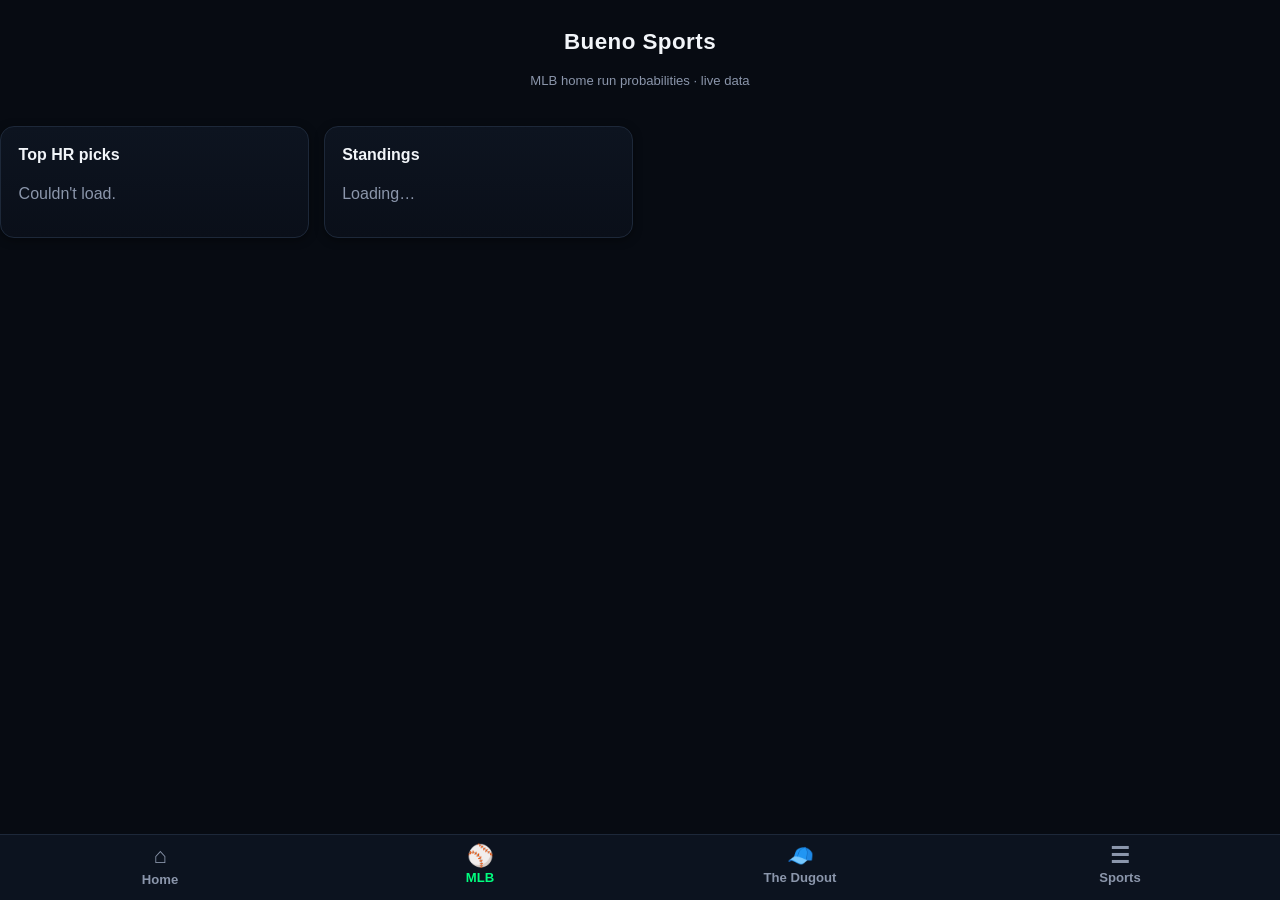
==== commit facb84aa: "Remove sport dropdown pickers (hamburger Sports menu replaces them)" ====
--- a/mlb.html
+++ b/mlb.html
@@ -20,16 +20,6 @@
 <section id="view-home" class="view active">
   <div class="home-hero">
     <h2>Bueno Sports</h2>
-    <div class="sport-picker">
-      <select id="sportSelect" aria-label="Choose sport">
-        <option value="nhl">NHL</option>
-        <option value="mlb" selected>MLB</option>
-        <option value="nfl">NFL</option>
-        <option value="nba">NBA</option>
-        <option value="ufc">UFC</option>
-        <option value="soccer">Soccer</option>
-      </select>
-    </div>
     <p class="muted small">MLB home run probabilities &middot; live data</p>
   </div>
   <div class="home-grid">
@@ -76,10 +66,6 @@
 
 <script src="mlb-engine.js"></script>
 <script>
-document.getElementById('sportSelect').addEventListener('change', (e) => {
-  const v = e.target.value;
-  window.location.href = v + '.html';
-});
 // Bottom nav
 document.querySelectorAll('[data-bnav]').forEach(b => b.addEventListener('click', () => {
   document.querySelectorAll('[data-bnav]').forEach(x => x.classList.remove('active'));
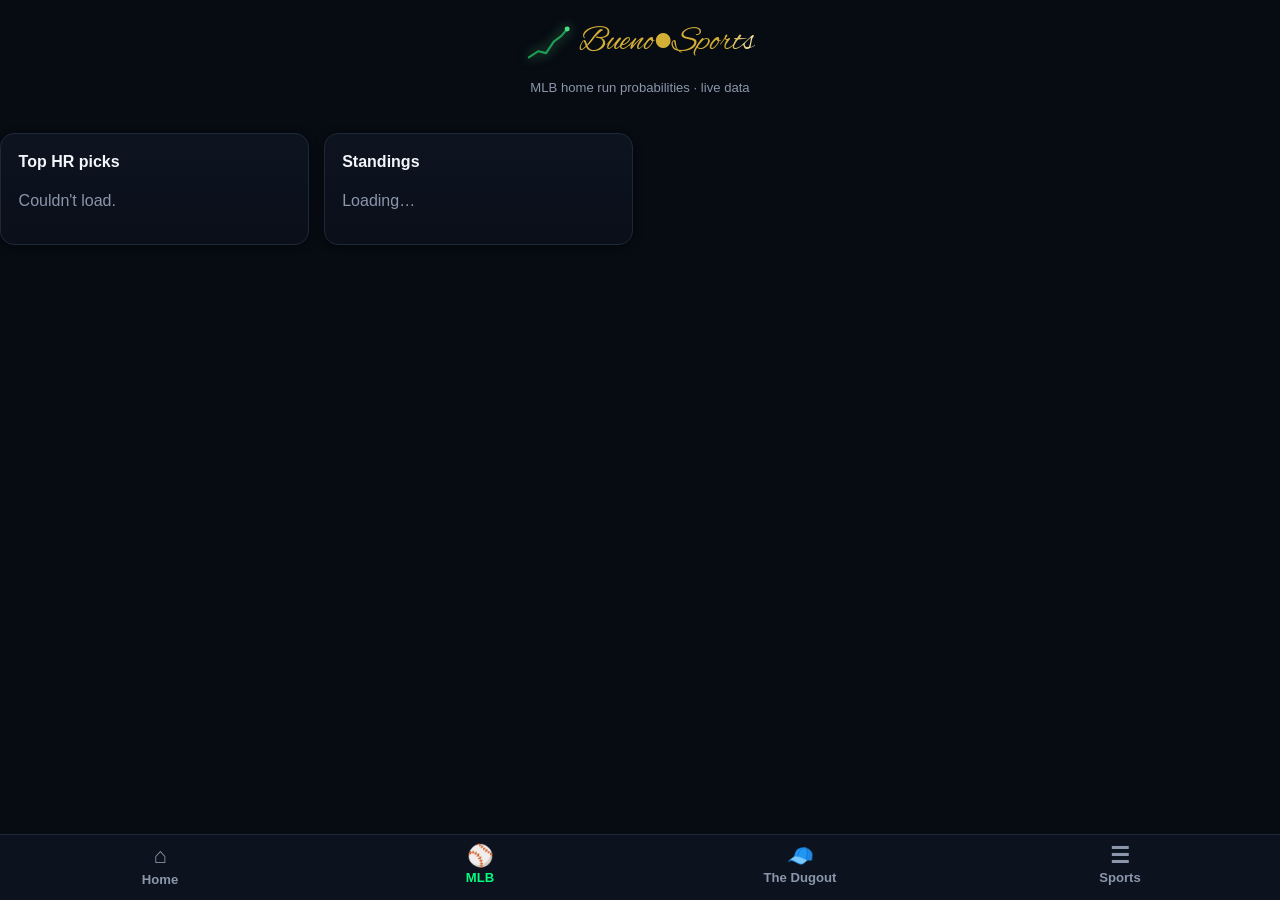
==== commit a624496e: "Site logo in every section (green Ascent + gold Alex Brush Bueno•Sports, shared styles.css class); r" ====
--- a/mlb.html
+++ b/mlb.html
@@ -1,6 +1,14 @@
 <!DOCTYPE html>
 <html lang="en">
 <head>
+<link rel="manifest" href="/manifest.webmanifest">
+<link rel="icon" type="image/svg+xml" href="/icon.svg">
+<link rel="apple-touch-icon" href="/apple-touch-icon.png">
+<meta name="theme-color" content="#04070c">
+<meta name="mobile-web-app-capable" content="yes">
+<meta name="apple-mobile-web-app-capable" content="yes">
+<meta name="apple-mobile-web-app-status-bar-style" content="black-translucent">
+<meta name="apple-mobile-web-app-title" content="Bueno">
 <meta charset="UTF-8">
 <meta name="viewport" content="width=device-width, initial-scale=1.0">
 <title>Bueno Sports - MLB</title>
@@ -19,7 +27,7 @@
 
 <section id="view-home" class="view active">
   <div class="home-hero">
-    <h2>Bueno Sports</h2>
+    <a class="bueno-logo center" href="index.html" aria-label="Bueno Sports home"><svg viewBox="0 0 240 240" xmlns="http://www.w3.org/2000/svg" aria-hidden="true"><polyline points="20,200 70,168 110,178 150,118 190,88 220,52" fill="none" stroke="#1E9E54" stroke-width="11" stroke-linecap="round" stroke-linejoin="round"/><circle cx="220" cy="52" r="13" fill="#4ADE80"/></svg><span class="word">Bueno•Sports</span></a>
     <p class="muted small">MLB home run probabilities &middot; live data</p>
   </div>
   <div class="home-grid">
--- a/styles.css
+++ b/styles.css
@@ -1,3 +1,4 @@
+@import url('https://fonts.googleapis.com/css2?family=Alex+Brush&display=swap');
 /* Bueno Sports — dark + teal design language (matches the private Bueno NHL model). */
 
 :root {
@@ -1039,3 +1040,31 @@
 .sports-name { font-weight: 700; font-size: 1.02rem; flex: 1; }
 .sports-tag { color: var(--teal); font-size: .8rem; font-weight: 700; }
 .sports-arrow { color: var(--muted); font-size: 1.25rem; }
+
+/* ---- Top picks as face cards (NBA-style presentation, hero % kept) ---- */
+.pick-cards { display: flex; gap: .6rem; overflow-x: auto; padding-bottom: .3rem; scrollbar-width: none; }
+.pick-cards::-webkit-scrollbar { display: none; }
+.pick-card { flex: none; width: 150px; background: var(--panel2); border: 1px solid var(--border); border-radius: 14px; padding: .85rem .7rem .75rem; text-align: center; cursor: pointer; }
+.pick-card:hover { border-color: var(--teal); }
+.pick-card:focus-visible { outline: 2px solid var(--teal); outline-offset: 1px; }
+.pick-card-num { font-size: 1.9rem; font-weight: 800; color: var(--teal); line-height: 1; text-shadow: 0 0 16px rgba(58,219,227,.35); font-variant-numeric: tabular-nums; margin-top: .5rem; }
+.pick-card-num small { font-size: .95rem; font-weight: 600; }
+.pick-card-head { width: 84px; height: 84px; border-radius: 50%; object-fit: cover; background: var(--panel); }
+.pick-card-name { font-weight: 700; font-size: 1rem; margin-top: .5rem; white-space: nowrap; overflow: hidden; text-overflow: ellipsis; }
+.pick-card-team { display: flex; align-items: center; justify-content: center; gap: .35rem; color: var(--muted); font-size: .8rem; margin-top: .2rem; }
+.pick-card-team img { width: 18px; height: 18px; }
+.pick-card-meta { color: var(--muted); font-size: .72rem; margin-top: .15rem; white-space: nowrap; overflow: hidden; text-overflow: ellipsis; }
+.pick-card .pick-fair { margin-top: .2rem; font-size: .82rem; font-weight: 700; }
+
+/* ---- Bueno Sports site logo (green Ascent + gold Alex Brush script, animated shine) ---- */
+.bueno-logo { display: flex; align-items: center; gap: .55rem; text-decoration: none; }
+.bueno-logo.center { justify-content: center; }
+.bueno-logo svg { width: 46px; height: 46px; flex: none; filter: drop-shadow(0 0 6px rgba(74,222,128,.7)); }
+.bueno-logo.sm svg { width: 36px; height: 36px; }
+.bueno-logo .word { font-family: 'Alex Brush', cursive; font-size: 2.1rem; line-height: 1.1; margin: 0;
+  background: linear-gradient(105deg, #D4AF37 20%, #D4AF37 38%, #FFF8D6 48%, #FFFFFF 50%, #FFF8D6 52%, #D4AF37 62%, #D4AF37 80%);
+  background-size: 220% 100%; -webkit-background-clip: text; background-clip: text; color: transparent; -webkit-text-fill-color: transparent;
+  animation: bueno-shine 4s linear infinite, bueno-glow 2.6s ease-in-out infinite alternate; }
+.bueno-logo.sm .word { font-size: 1.7rem; }
+@keyframes bueno-shine { 0% { background-position: 220% 0; } 100% { background-position: -220% 0; } }
+@keyframes bueno-glow { from { filter: drop-shadow(0 0 2px rgba(212,175,55,.35)); } to { filter: drop-shadow(0 0 8px rgba(212,175,55,.7)); } }
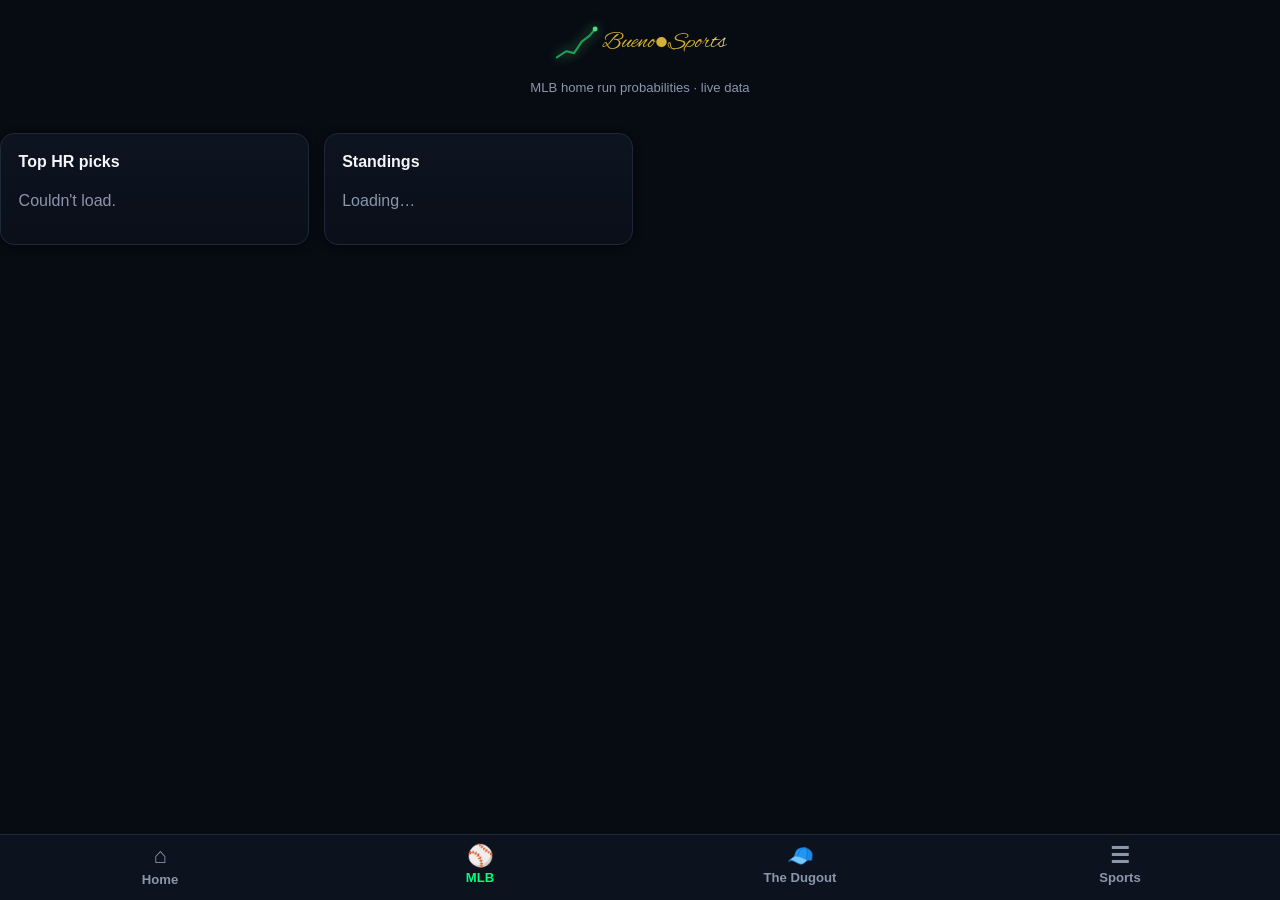
==== commit 982f6b4f: "Point apple-touch-icon link at the uploaded apple-touch-icon.png.PNG file" ====
--- a/mlb.html
+++ b/mlb.html
@@ -3,7 +3,7 @@
 <head>
 <link rel="manifest" href="/manifest.webmanifest">
 <link rel="icon" type="image/svg+xml" href="/icon.svg">
-<link rel="apple-touch-icon" href="/apple-touch-icon.png">
+<link rel="apple-touch-icon" href="/apple-touch-icon.png.PNG">
 <meta name="theme-color" content="#04070c">
 <meta name="mobile-web-app-capable" content="yes">
 <meta name="apple-mobile-web-app-capable" content="yes">
--- a/styles.css
+++ b/styles.css
@@ -1057,14 +1057,14 @@
 .pick-card .pick-fair { margin-top: .2rem; font-size: .82rem; font-weight: 700; }
 
 /* ---- Bueno Sports site logo (green Ascent + gold Alex Brush script, animated shine) ---- */
-.bueno-logo { display: flex; align-items: center; gap: .55rem; text-decoration: none; }
+.bueno-logo { display: flex; flex-direction: row; align-items: center; gap: .15rem; text-decoration: none; }
 .bueno-logo.center { justify-content: center; }
 .bueno-logo svg { width: 46px; height: 46px; flex: none; filter: drop-shadow(0 0 6px rgba(74,222,128,.7)); }
 .bueno-logo.sm svg { width: 36px; height: 36px; }
-.bueno-logo .word { font-family: 'Alex Brush', cursive; font-size: 2.1rem; line-height: 1.1; margin: 0;
+.bueno-logo .word { font-family: 'Alex Brush', cursive; font-size: 1.5rem; line-height: 1.1; margin: 0;
   background: linear-gradient(105deg, #D4AF37 20%, #D4AF37 38%, #FFF8D6 48%, #FFFFFF 50%, #FFF8D6 52%, #D4AF37 62%, #D4AF37 80%);
   background-size: 220% 100%; -webkit-background-clip: text; background-clip: text; color: transparent; -webkit-text-fill-color: transparent;
   animation: bueno-shine 4s linear infinite, bueno-glow 2.6s ease-in-out infinite alternate; }
-.bueno-logo.sm .word { font-size: 1.7rem; }
+.bueno-logo.sm .word { font-size: 1.25rem; }
 @keyframes bueno-shine { 0% { background-position: 220% 0; } 100% { background-position: -220% 0; } }
 @keyframes bueno-glow { from { filter: drop-shadow(0 0 2px rgba(212,175,55,.35)); } to { filter: drop-shadow(0 0 8px rgba(212,175,55,.7)); } }
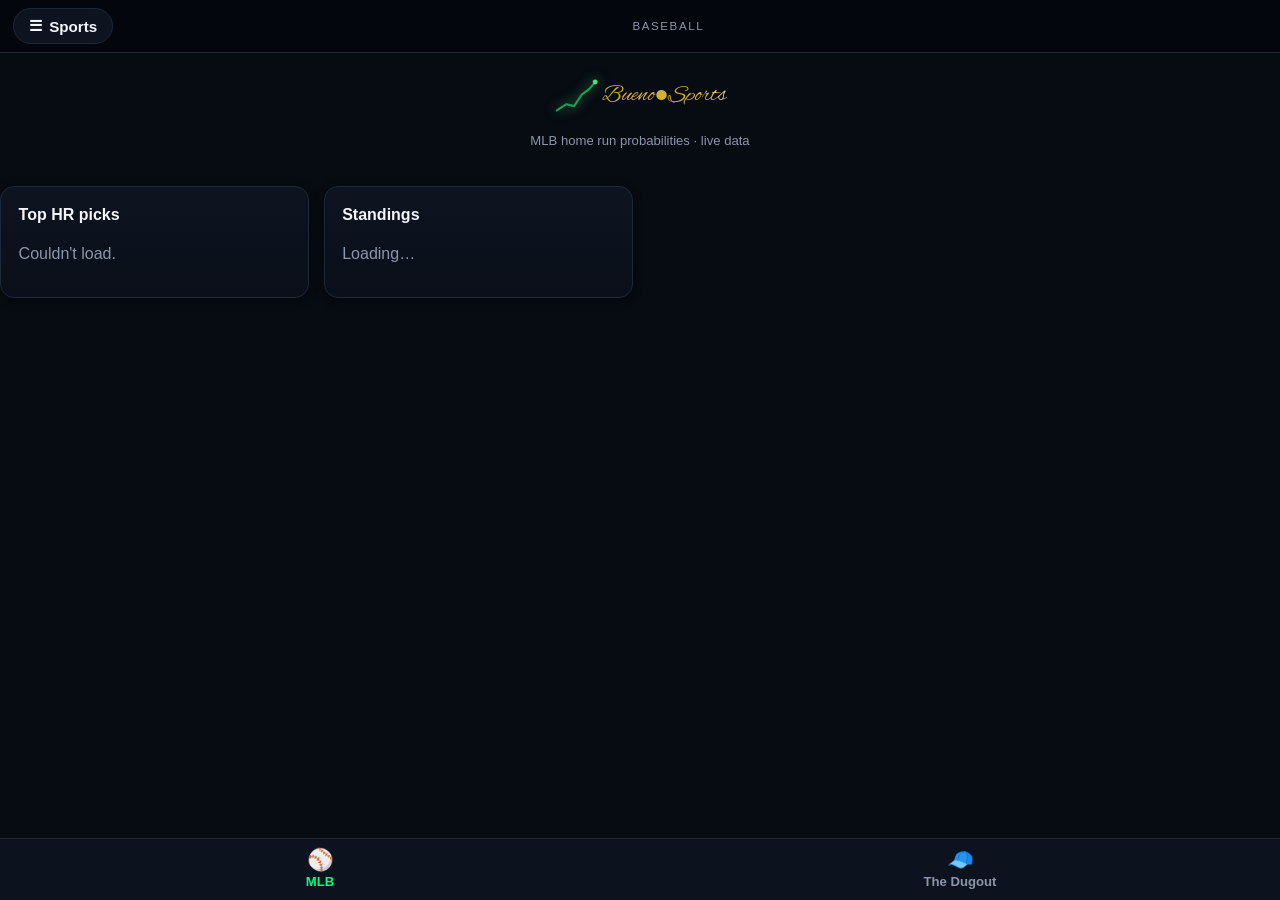
==== commit 61978179: "Home redesign: About/Quick links first, Ron's Tools link, top-bar sports menu + live search, sport n" ====
--- a/mlb.html
+++ b/mlb.html
@@ -23,6 +23,11 @@
 </style>
 </head>
 <body>
+<div class="page-topbar">
+  <button class="top-btn" type="button" data-sports-menu>☰ <span>Sports</span></button>
+  <span class="topbar-label">Baseball</span>
+  <span style="width:44px"></span>
+</div>
 <div id="loadingBar" class="loading hidden"><span id="loadingText">Loading…</span></div>
 
 <section id="view-home" class="view active">
@@ -66,10 +71,8 @@
 </section>
 
 <nav class="bottom-nav" aria-label="Main">
-  <a class="bnav-btn" href="index.html"><span class="bnav-ico">⌂</span><span>Home</span></a>
   <button class="bnav-btn active" data-bnav="home"><span class="bnav-ico">⚾</span><span>MLB</span></button>
   <button class="bnav-btn" data-bnav="lab"><span class="bnav-ico">🧢</span><span>The Dugout</span></button>
-  <button class="bnav-btn" type="button" data-sports-menu><span class="bnav-ico">☰</span><span>Sports</span></button>
 </nav>
 
 <script src="mlb-engine.js"></script>
--- a/styles.css
+++ b/styles.css
@@ -292,6 +292,12 @@
 .game-odds { display: flex; flex-wrap: wrap; gap: .3rem .7rem; font-size: .74rem; color: var(--muted-2); margin-top: .45rem; padding-top: .45rem; border-top: 1px solid rgba(255,255,255,.06); font-variant-numeric: tabular-nums; }
 .game-odds span { white-space: nowrap; }
 .game-odds span strong { color: var(--muted); font-weight: 600; }
+/* Slate-card odds pills (small): ML combined into one pill with team dots */
+.game-odds .pill { display: inline-flex; align-items: center; gap: 5px; background: #16233a; border: 1px solid #2a3c5c; border-radius: 999px; padding: 4px 10px; font-size: 12px; color: #e8eef6; }
+.game-odds .pill .lbl { color: #7d90a5; font-weight: 700; font-size: 11px; letter-spacing: .06em; }
+.game-odds .pill .dot { width: 7px; height: 7px; border-radius: 50%; flex: none; }
+.game-odds .pill .sep { color: #7d90a5; }
+.game-odds .pill b { font-weight: 800; }
 .game-goalies { display: flex; align-items: center; justify-content: center; gap: .4rem; margin-top: .35rem; font-size: .78rem; }
 .gg-name { background: none; border: none; color: var(--teal); font: inherit; cursor: pointer; padding: .1rem .2rem; display: inline-flex; align-items: center; gap: .3rem; }
 .gg-name:hover { text-decoration: underline; }
@@ -876,12 +882,20 @@
   display: flex; flex-direction: column; align-items: center; gap: 3px;
   padding: .65rem 0 .7rem; color: var(--muted);
   font-size: .82rem; font-weight: 600; font-family: inherit;
-  min-height: 56px;
+  min-height: 56px; position: relative;
 }
 .bnav-btn .bnav-ico { font-size: 1.35rem; line-height: 1; }
 a.bnav-btn { text-decoration: none; }
 .bnav-btn.active { color: var(--teal); }
 .bnav-btn:active { opacity: .7; }
+/* Live-count badge: absolutely positioned, so it never moves the nav
+   layout or labels; hidden attribute clears it when nothing is live. */
+.bnav-live-badge {
+  position: absolute; top: 5px; right: 14px;
+  background: #ff5a5a; color: #fff; font-size: .62rem; font-weight: 800;
+  padding: 1px 6px; border-radius: 99px; box-shadow: 0 0 10px #ff5a5a;
+  line-height: 1.3;
+}
 .lab-nav[hidden] { display: none; }
 
 /* ---------------- Home: picks / results rows ---------------- */
@@ -1068,3 +1082,184 @@
 .bueno-logo.sm .word { font-size: 1.25rem; }
 @keyframes bueno-shine { 0% { background-position: 220% 0; } 100% { background-position: -220% 0; } }
 @keyframes bueno-glow { from { filter: drop-shadow(0 0 2px rgba(212,175,55,.35)); } to { filter: drop-shadow(0 0 8px rgba(212,175,55,.7)); } }
+
+/* ---- NHL game sheet (slate-card expansion) ---- */
+/* Player/goalie cards open above the matchup sheet: both modals share
+   z-index 100 and the matchup modal sits later in the DOM, so without
+   this the goalie card opened from a sheet would paint behind it. */
+#playerModal { z-index: 110; }
+.gs-head { margin: -.2rem 0 .9rem; padding: .6rem .4rem .2rem; border-radius: 14px; }
+.gs-sec { border-top: 1px solid var(--border-soft); }
+.gs-sec summary { padding: .8rem .2rem; font-weight: 750; font-size: .95rem; cursor: pointer; list-style: none; }
+.gs-sec summary::-webkit-details-marker { display: none; }
+.gs-sec summary::after { content: "▾"; float: right; color: var(--muted); }
+.gs-sec[open ] summary::after { content: "▴"; }
+.gs-sec-body { padding: 0 0 .8rem; }
+.gs-feed { display: flex; flex-direction: column; gap: .45rem; }
+.gs-feed-row { display: flex; align-items: center; gap: .55rem; width: 100%; text-align: left; background: rgba(255,255,255,.04); border: 1px solid transparent; border-radius: 10px; padding: .55rem .6rem; color: var(--text); font: inherit; cursor: pointer; }
+.gs-feed-row:active { border-color: var(--teal); }
+.gs-tlogo { width: 22px; height: 22px; object-fit: contain; flex: none; }
+.gs-scorer { display: flex; flex-direction: column; min-width: 0; }
+.gs-meta { margin-left: auto; text-align: right; font-size: .78rem; color: var(--muted); white-space: nowrap; }
+.gs-score { display: block; font-size: .95rem; font-weight: 750; color: var(--text); font-variant-numeric: tabular-nums; }
+.gs-tap { display: block; font-size: .68rem; color: var(--teal); }
+.gs-goalies { display: flex; gap: .6rem; }
+.gs-gcard { flex: 1; display: flex; align-items: center; gap: .55rem; background: rgba(255,255,255,.04); border: 1px solid transparent; border-radius: 12px; padding: .6rem; color: var(--text); font: inherit; cursor: pointer; text-align: left; min-width: 0; }
+.gs-gcard:active { border-color: var(--gold); }
+.gs-hs { width: 40px; height: 40px; border-radius: 50%; object-fit: cover; flex: none; background: #22314f; }
+.gs-ginfo { display: flex; flex-direction: column; min-width: 0; }
+.gs-ginfo strong { white-space: nowrap; overflow: hidden; text-overflow: ellipsis; }
+.gs-stat { margin-bottom: .65rem; }
+.gs-stat label { display: flex; justify-content: space-between; font-size: .82rem; margin-bottom: .25rem; color: var(--muted); }
+.gs-bar { height: 8px; border-radius: 99px; background: var(--panel3); overflow: hidden; display: flex; }
+.gs-bar i { display: block; height: 100%; }
+/* Live win % bar labels (game sheet) */
+.gs-wp-head { display: flex; justify-content: space-between; align-items: center; margin: .2rem 0 .4rem; font-size: .8rem; color: var(--muted); }
+.gs-wp-tag { font-weight: 700; color: var(--text); border: 1px solid var(--border); border-radius: 99px; padding: .1rem .55rem; font-size: .75rem; }
+.gs-wp-sub { text-align: center; font-size: .8rem; color: var(--muted); margin: -.3rem 0 .8rem; }
+
+/* ---------------- player-card polish (approved draft v2) ---------------- */
+.pc-tonight { margin: 0 0 .8rem; background: rgba(255,255,255,.03); border: 1px solid rgba(255,255,255,.1); border-radius: 12px; padding: .7rem .8rem; }
+.pc-tonight h4 { font-size: .68rem; letter-spacing: .1em; text-transform: uppercase; color: var(--gold); margin: 0 0 .4rem; }
+.pc-tonight-rows { font-size: .85rem; line-height: 1.7; }
+.pc-tonight-case { font-size: .85rem; color: var(--muted); margin-top: .3rem; }
+.pc-edge { margin: 0 0 .6rem; background: rgba(245,185,66,.08); border: 1px solid rgba(245,185,66,.27); border-radius: 12px; padding: .6rem .75rem; font-size: .85rem; line-height: 1.5; }
+.pc-edge b { color: #ffcf4d; }
+.pc-form { margin: .6rem 0 .8rem; }
+.pc-form h4 { font-size: .68rem; letter-spacing: .08em; text-transform: uppercase; color: var(--muted); margin: 0 0 .6rem; }
+.pc-frow { margin-bottom: .6rem; }
+.pc-frow label { display: flex; justify-content: space-between; font-size: .78rem; margin-bottom: .25rem; }
+.pc-fbar { height: 8px; border-radius: 99px; background: #222; overflow: visible; position: relative; }
+.pc-fbar i { display: block; height: 100%; border-radius: 99px; }
+.pc-fbar i.hot { background: #2dd4bf; box-shadow: 0 0 10px #2dd4bf; }
+.pc-fbar i.cold { background: #5a7bd6; box-shadow: 0 0 10px #5a7bd6; }
+.pc-fmark { position: absolute; top: -2px; bottom: -2px; width: 2px; background: #fff; }
+.pc-frow p { margin-top: .2rem; }
+.pc-mates { display: flex; gap: 1.1rem; flex-wrap: wrap; margin: .4rem 0 .8rem; }
+.pc-mate { background: none; border: none; cursor: pointer; color: inherit; font-family: inherit; padding: 0; text-align: center; }
+.pc-mate img, .pc-mate .pc-mate-fb { width: 62px; height: 62px; border-radius: 50%; object-fit: cover; display: block; margin: 0 auto; border: 2px solid var(--pc-tc, #888); box-shadow: 0 0 18px var(--pc-tc, #888); }
+.pc-mate .pc-mate-fb { display: none; align-items: center; justify-content: center; font-weight: 800; font-size: 1rem; background: var(--panel2); }
+.pc-mate:active img, .pc-mate:active .pc-mate-fb { box-shadow: 0 0 24px #2dd4bf; border-color: #2dd4bf; }
+.pc-mate b { display: block; font-size: .78rem; margin-top: .35rem; }
+.pc-mate small { font-size: .7rem; color: var(--muted); }
+/* Round-2 card polish */
+.pc-jnum { font-size: .78rem; color: var(--pc-tc, #888); border: 1px solid var(--pc-tc, #888); border-radius: 8px; padding: 2px 7px; margin-right: .5rem; vertical-align: 3px; }
+.pc-lastgame { margin: 0 0 .8rem; font-size: .85rem; color: var(--muted); }
+.pc-details { margin: 0 0 .8rem; font-size: .8rem; color: var(--muted); }
+.pc-details summary { cursor: pointer; list-style: none; }
+.pc-details summary::-webkit-details-marker { display: none; }
+.pc-details summary span { color: var(--gold); }
+.pc-details p { margin-top: .35rem; line-height: 1.6; }
+/* ---------------- Center Ice: Tonight strip + goalie strip ---------------- */
+.ci-tonight-strip { display: flex; gap: .6rem; overflow-x: auto; padding-bottom: .25rem; }
+.ci-tonight-game { flex: 0 0 168px; background: #111a2c; border: 1px solid #ffffff14; border-radius: 14px; padding: .75rem; cursor: pointer; text-align: left; color: inherit; font-family: inherit; }
+.ci-tonight-game:active { border-color: #2dd4bf; }
+.ci-time { font-size: .7rem; color: #2dd4bf; font-weight: 700; letter-spacing: .06em; }
+.ci-live { color: #ff5a5a; }
+.ci-match { display: flex; align-items: center; gap: .4rem; margin: .5rem 0 .25rem; }
+.ci-match img { width: 26px; height: 26px; object-fit: contain; }
+.ci-match b { font-size: .85rem; }
+.ci-score { font-size: 1rem; font-weight: 800; margin: .15rem 0; }
+.ci-tap { font-size: .7rem; color: var(--gold); }
+.ci-goalies { display: flex; gap: 1rem; overflow-x: auto; padding: .25rem .1rem .5rem; }
+.ci-goalie { flex: 0 0 92px; background: none; border: none; cursor: pointer; color: inherit; font-family: inherit; padding: 0; text-align: center; }
+.ci-goalie img, .ci-goalie .ci-goalie-fb { width: 62px; height: 62px; border-radius: 50%; object-fit: cover; display: block; margin: 0 auto; border: 2px solid var(--ci-tc, #888); box-shadow: 0 0 18px var(--ci-tc, #888); }
+.ci-goalie .ci-goalie-fb { display: none; align-items: center; justify-content: center; font-weight: 800; font-size: 1rem; background: var(--panel2); }
+.ci-goalie:active img, .ci-goalie:active .ci-goalie-fb { box-shadow: 0 0 24px #2dd4bf; border-color: #2dd4bf; }
+.ci-goalie b { display: block; font-size: .78rem; margin-top: .35rem; }
+.ci-goalie small { font-size: .7rem; color: var(--muted); }
+.ci-tag { display: inline-block; font-size: .62rem; font-weight: 700; padding: 2px 7px; border-radius: 99px; margin-top: .25rem; }
+.ci-tag.ok { background: #2dd4bf22; color: #2dd4bf; }
+.ci-tag.proj { background: #f5c54222; color: #f5c542; }
+
+/* ---------------- Collapsible Top Shelf nav ----------------
+   Slim bar (current section + chevron) expands to the 2×3 pill stack.
+   No burger icon — the sports switcher already owns ☰. */
+.shelf-bar {
+  display: flex; align-items: center; justify-content: space-between;
+  width: 100%; padding: .65rem .95rem; border-radius: 99px;
+  background: rgba(255,255,255,.05); border: 1px solid var(--border-soft);
+  color: var(--text); font-family: inherit; font-size: .92rem; font-weight: 700;
+  cursor: pointer; text-align: left;
+}
+.shelf-bar .shelf-chev { color: var(--muted); transition: transform .15s ease; }
+.shelf-bar.open .shelf-chev { transform: rotate(180deg); }
+.shelf-stack { display: none; flex-direction: column; gap: .7rem; }
+.shelf-stack.show { display: flex; }
+/* Pills: restyle the existing .tab buttons inside the lab nav only. */
+.lab-nav .nav-grid { background: transparent; border: 0; padding: 0; }
+.lab-nav .tab {
+  border-radius: 99px; border: 1px solid var(--border-soft);
+  background: rgba(255,255,255,.05); color: var(--muted);
+  border-bottom: 1px solid var(--border-soft);
+  padding: .65rem .4rem; font-size: .85rem;
+}
+.lab-nav .tab:hover { color: var(--text); background: rgba(255,255,255,.09); }
+.lab-nav .tab.active {
+  color: #fff; background: rgba(58,219,227,.14);
+  border-color: var(--teal); border-bottom: 1px solid var(--teal);
+  box-shadow: 0 0 14px rgba(58,219,227,.35);
+}
+.live-dot { display: none; width: 7px; height: 7px; border-radius: 50%;
+  background: #ff5a5a; box-shadow: 0 0 8px #ff5a5a; vertical-align: 1px; }
+.live-dot.on { display: inline-block; }
+#shelfCurrent .live-dot.on { margin-right: 6px; }
+.lab-nav .tab .live-dot.on { margin-right: 5px; }
+
+/* Send to book chooser (NHL + NBA parlay builders) */
+.stb-chooser { margin-top: .6rem; border: 1px solid var(--border, #ffffff22); border-radius: 12px; padding: .7rem .8rem; background: var(--card2, #ffffff08); }
+.stb-check { margin: 0 0 .6rem 1.1rem; font-size: .8rem; color: var(--muted, #9fb0c8); line-height: 1.55; }
+.stb-row { display: flex; gap: .5rem; flex-wrap: wrap; }
+.stb-fallback { width: 100%; margin-top: .6rem; background: #0b1322; border: 1px solid var(--border, #ffffff22); border-radius: 10px; color: var(--text, #e8edf5); padding: .6rem; font-family: inherit; font-size: .8rem; }
+
+/* Center Ice search (top of view-home): live search across tonight's
+   players, goalies, matchups, lineups, and the slate. */
+.ci-search { position: relative; margin: .75rem 0 .5rem; }
+.ci-search input { width: 100%; padding: .8rem 2.5rem .8rem 1rem; font-size: 1rem; background: var(--panel); border: 1px solid var(--border); border-radius: 12px; color: var(--text); outline: none; }
+.ci-search input:focus { border-color: var(--gold); box-shadow: 0 0 0 2px var(--gold-wash); }
+.ci-search input::placeholder { color: var(--muted); }
+.ci-clear { position: absolute; right: .6rem; top: 50%; transform: translateY(-50%); background: none; border: none; color: var(--muted); font-size: 1.3rem; cursor: pointer; display: none; line-height: 1; }
+.ci-clear.show { display: block; }
+.ci-results { display: none; }
+.ci-results.open { display: block; margin-bottom: 1rem; }
+.ci-group { margin: 0 0 1rem; }
+.ci-group h4 { margin: 0 0 .35rem; color: var(--gold); font-size: .8rem; letter-spacing: .08em; text-transform: uppercase; }
+.ci-row { display: flex; justify-content: space-between; align-items: center; gap: .5rem; background: var(--panel); border: 1px solid var(--border); border-radius: 10px; padding: .65rem .8rem; margin-bottom: .4rem; cursor: pointer; text-align: left; width: 100%; color: var(--text); font-size: .95rem; }
+.ci-row:active { border-color: var(--gold); }
+.ci-row .pct { color: var(--teal); font-weight: 700; white-space: nowrap; }
+.ci-row .act { color: var(--muted); font-size: .8rem; white-space: nowrap; }
+.ci-empty { color: var(--muted); font-size: .9rem; padding: .5rem 0; }
+
+/* ---------------- Top utility bar (☰ Sports left · search right) ----------------
+   On Home the search button sits top-right; on the Hockey/Basketball/
+   Baseball pages only the ☰ Sports button shows, top-left. The sports
+   sheet it opens (sports-menu.js) now carries Home as its top row. */
+.page-topbar {
+  position: sticky; top: 0; z-index: 150;
+  display: flex; align-items: center; justify-content: space-between;
+  padding: .5rem .8rem;
+  background: rgba(4, 7, 12, .92);
+  backdrop-filter: blur(8px); -webkit-backdrop-filter: blur(8px);
+  border-bottom: 1px solid var(--border);
+}
+.top-btn {
+  display: inline-flex; align-items: center; gap: .45rem;
+  background: var(--panel); color: var(--text);
+  border: 1px solid var(--border); border-radius: 999px;
+  padding: .5rem .95rem; font-size: .95rem; font-weight: 600;
+  font-family: inherit; cursor: pointer;
+}
+.top-btn:active { border-color: var(--gold); }
+.top-btn.icon-only { padding: .5rem .8rem; font-size: 1.05rem; }
+.topbar-label { font-size: .72rem; letter-spacing: .14em; text-transform: uppercase; color: var(--muted); }
+
+/* ---------------- Home search overlay ---------------- */
+.hs-overlay { position: fixed; inset: 0; z-index: 610; background: rgba(2, 4, 8, .97); overflow-y: auto; }
+.hs-overlay[hidden] { display: none; }
+.hs-inner { max-width: 560px; margin: 0 auto; padding: 1rem .9rem 2rem; }
+.hs-bar { display: flex; gap: .5rem; align-items: center; }
+.hs-bar .ci-search { flex: 1; margin: 0; }
+.hs-cancel { background: none; border: none; color: var(--gold); font-size: .95rem; font-weight: 600; font-family: inherit; cursor: pointer; padding: .5rem .2rem; white-space: nowrap; }
+.hs-hint { color: var(--muted); font-size: .82rem; margin: .65rem .1rem 0; }
+.hs-results { margin-top: 1rem; }
+.hs-results .ci-row .pct.orange { color: #FF9E45; }
